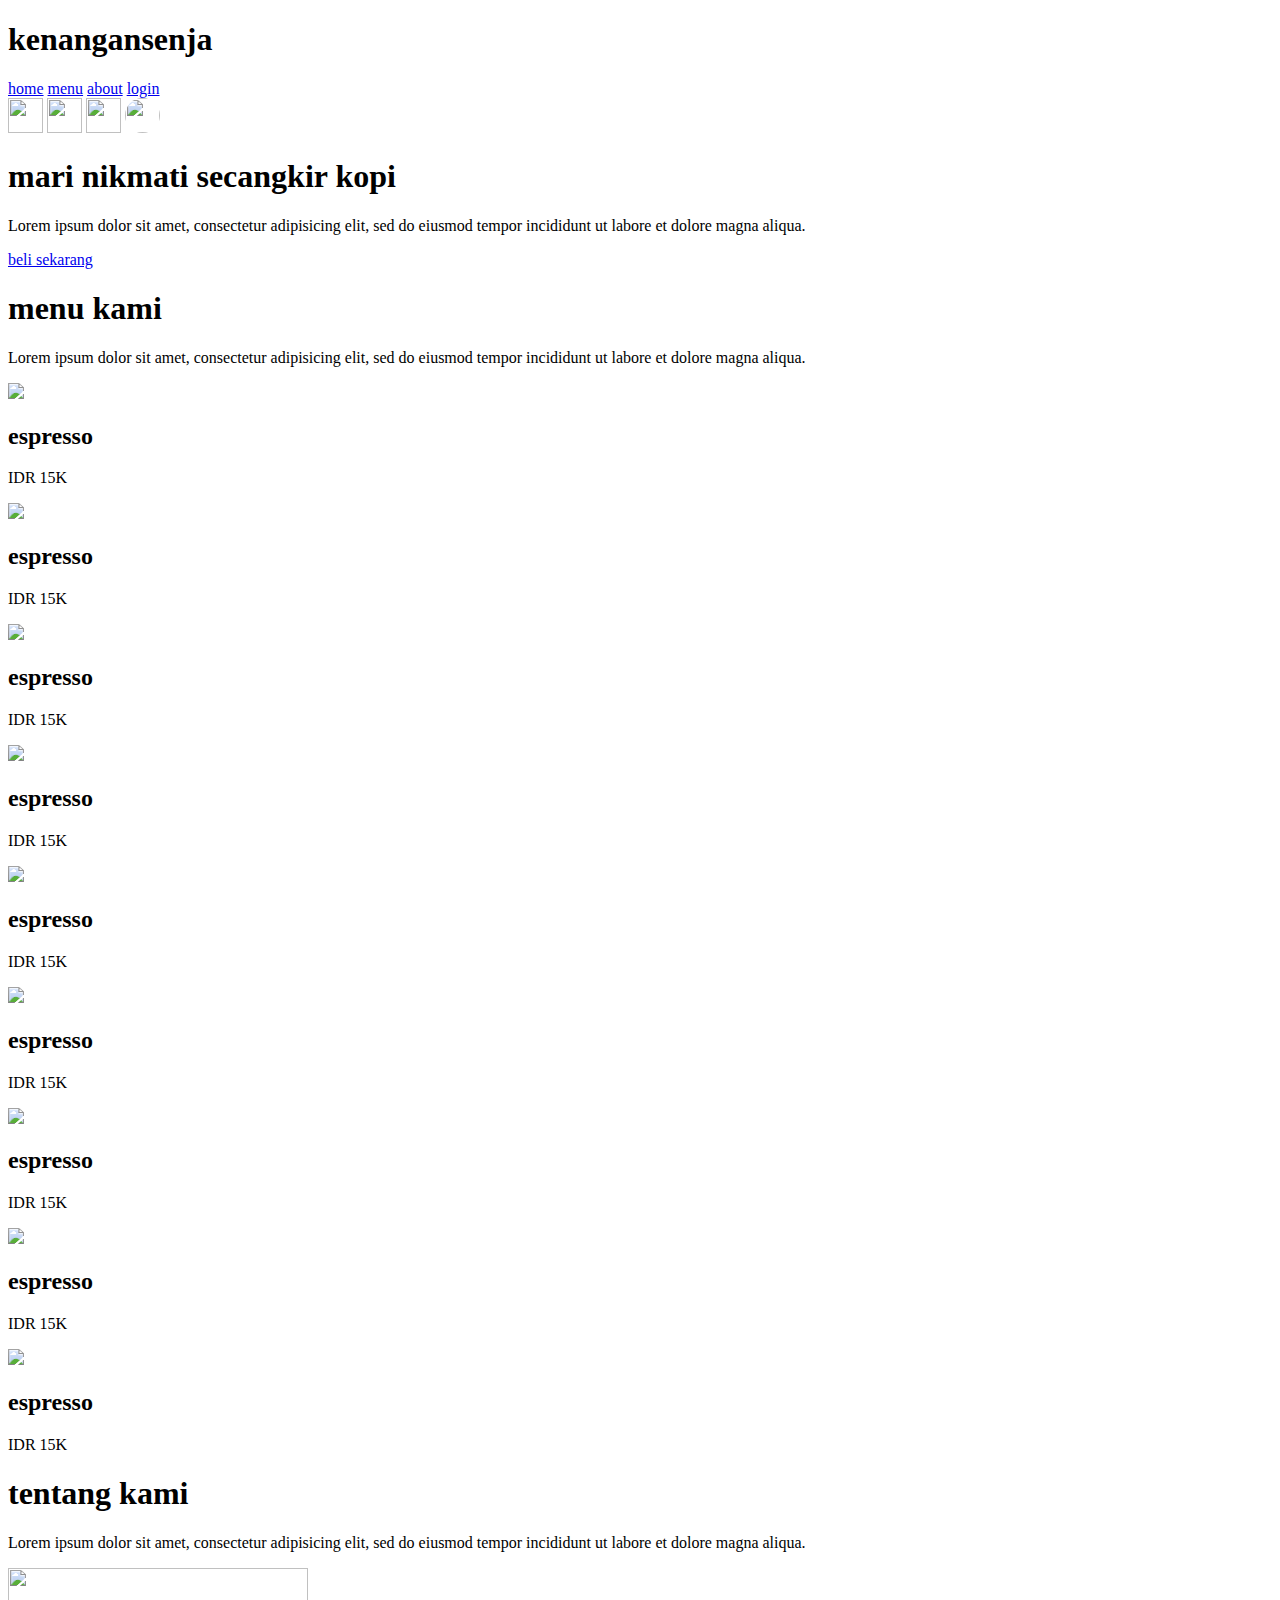
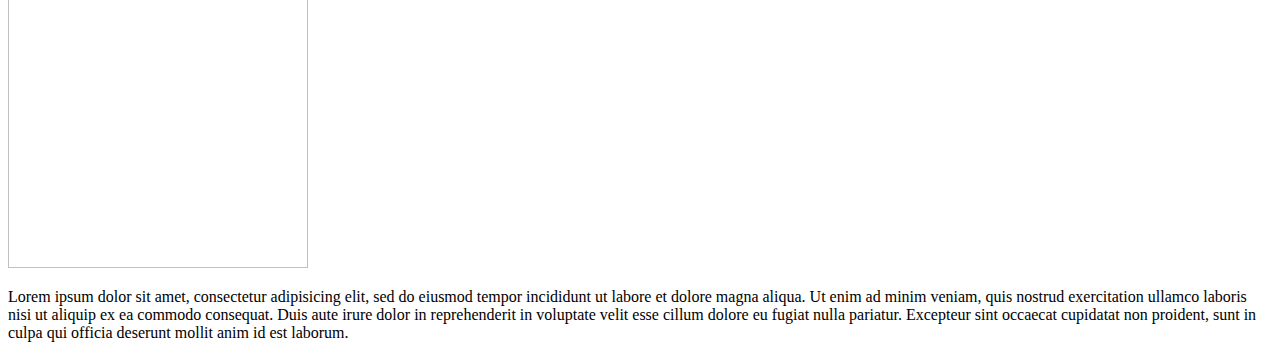
==== index.html @ 186457bf "Add files via upload" ====
<!DOCTYPE html>
<html>
<head>
	<meta charset="utf-8">
	<meta name="viewport" content="width=device-width, initial-scale=1">
	<title>kenangnasenja</title>
	<link rel="stylesheet" href="style.css">
	<link rel="stylesheet" type="text/css">
</head>
<body>
	<nav class="navbar">
		<div class="logo">
			<h1>kenangan<span>senja</span></h1>
		</div>

		<div class="nav">
			<a href="#home">home</a>
			<a href="#menu">menu</a>
			<a href="#about">about</a>
			<a href="./akun/login.php" id="akun">login</a>
		</div>

		<div class="extra">
			<a href="#"><img src="./search.png" width="35px" height="35px"></a>
			<a href="#"><img src="./cart.png" width="35px" height="35px"></a>
			<a href="#" id="ham"><img src="./hamburger-menu.jpg" width="35px" height="35px"></a>
			<a href="./akun/login.html" id="akund" class="akun"><img src="./1.jpg" width="35px" height="35px" style="border-radius: 50%;"></a>
		</div>
	</nav>

	<section class="hero" id="home">
		<main class="cont">
			<h1>mari nikmati secangkir <span>kopi</span></h1>
			<p>Lorem ipsum dolor sit amet, consectetur adipisicing elit, sed do eiusmod
			tempor incididunt ut labore et dolore magna aliqua.</p>
			<a href="#menu" class="cta">beli sekarang</a>
		</main>
	</section>


<section class="menu" id="menu">
<div class="title">
	<h1><span>menu</span> kami</h1>
	<p>Lorem ipsum dolor sit amet, consectetur adipisicing elit, sed do eiusmod
	tempor incididunt ut labore et dolore magna aliqua.</p>
</div>

	<div class="row">
		<div class="prod">
			<img src="./1.jpg">
			<h2>espresso</h2>
			<p>IDR 15K</p>
		</div>

				<div class="prod">
			<img src="./1.jpg">
			<h2>espresso</h2>
			<p>IDR 15K</p>
		</div>

				<div class="prod">
			<img src="./1.jpg">
			<h2>espresso</h2>
			<p>IDR 15K</p>
		</div>

		<div class="prod">
			<img src="./1.jpg">
			<h2>espresso</h2>
			<p>IDR 15K</p>
		</div>

		<div class="prod">
			<img src="./1.jpg">
			<h2>espresso</h2>
			<p>IDR 15K</p>
		</div>
<div class="prod">
			<img src="./1.jpg">
			<h2>espresso</h2>
			<p>IDR 15K</p>
		</div>
<div class="prod">
			<img src="./1.jpg">
			<h2>espresso</h2>
			<p>IDR 15K</p>
		</div>
<div class="prod">
			<img src="./1.jpg">
			<h2>espresso</h2>
			<p>IDR 15K</p>
		</div>
<div class="prod">
			<img src="./1.jpg">
			<h2>espresso</h2>
			<p>IDR 15K</p>
		</div>

	</div>
</section>

<section class="about" id="about">
	<div class="title">
	<h1><span>tentang</span> kami</h1>
	<p>Lorem ipsum dolor sit amet, consectetur adipisicing elit, sed do eiusmod
	tempor incididunt ut labore et dolore magna aliqua.</p>
</div>
	<div class="row">
		
		<div class="imeg"><img src="./1.jpg" width="300px" height="300px"></div>
		<div class="kata"><p>Lorem ipsum dolor sit amet, consectetur adipisicing elit, sed do eiusmod
		tempor incididunt ut labore et dolore magna aliqua. Ut enim ad minim veniam,
		quis nostrud exercitation ullamco laboris nisi ut aliquip ex ea commodo
		consequat. Duis aute irure dolor in reprehenderit in voluptate velit esse
		cillum dolore eu fugiat nulla pariatur. Excepteur sint occaecat cupidatat non
		proident, sunt in culpa qui officia deserunt mollit anim id est laborum.</p></div>
	</div>
</section>

<script src="script.js"></script>
</body>
</html>
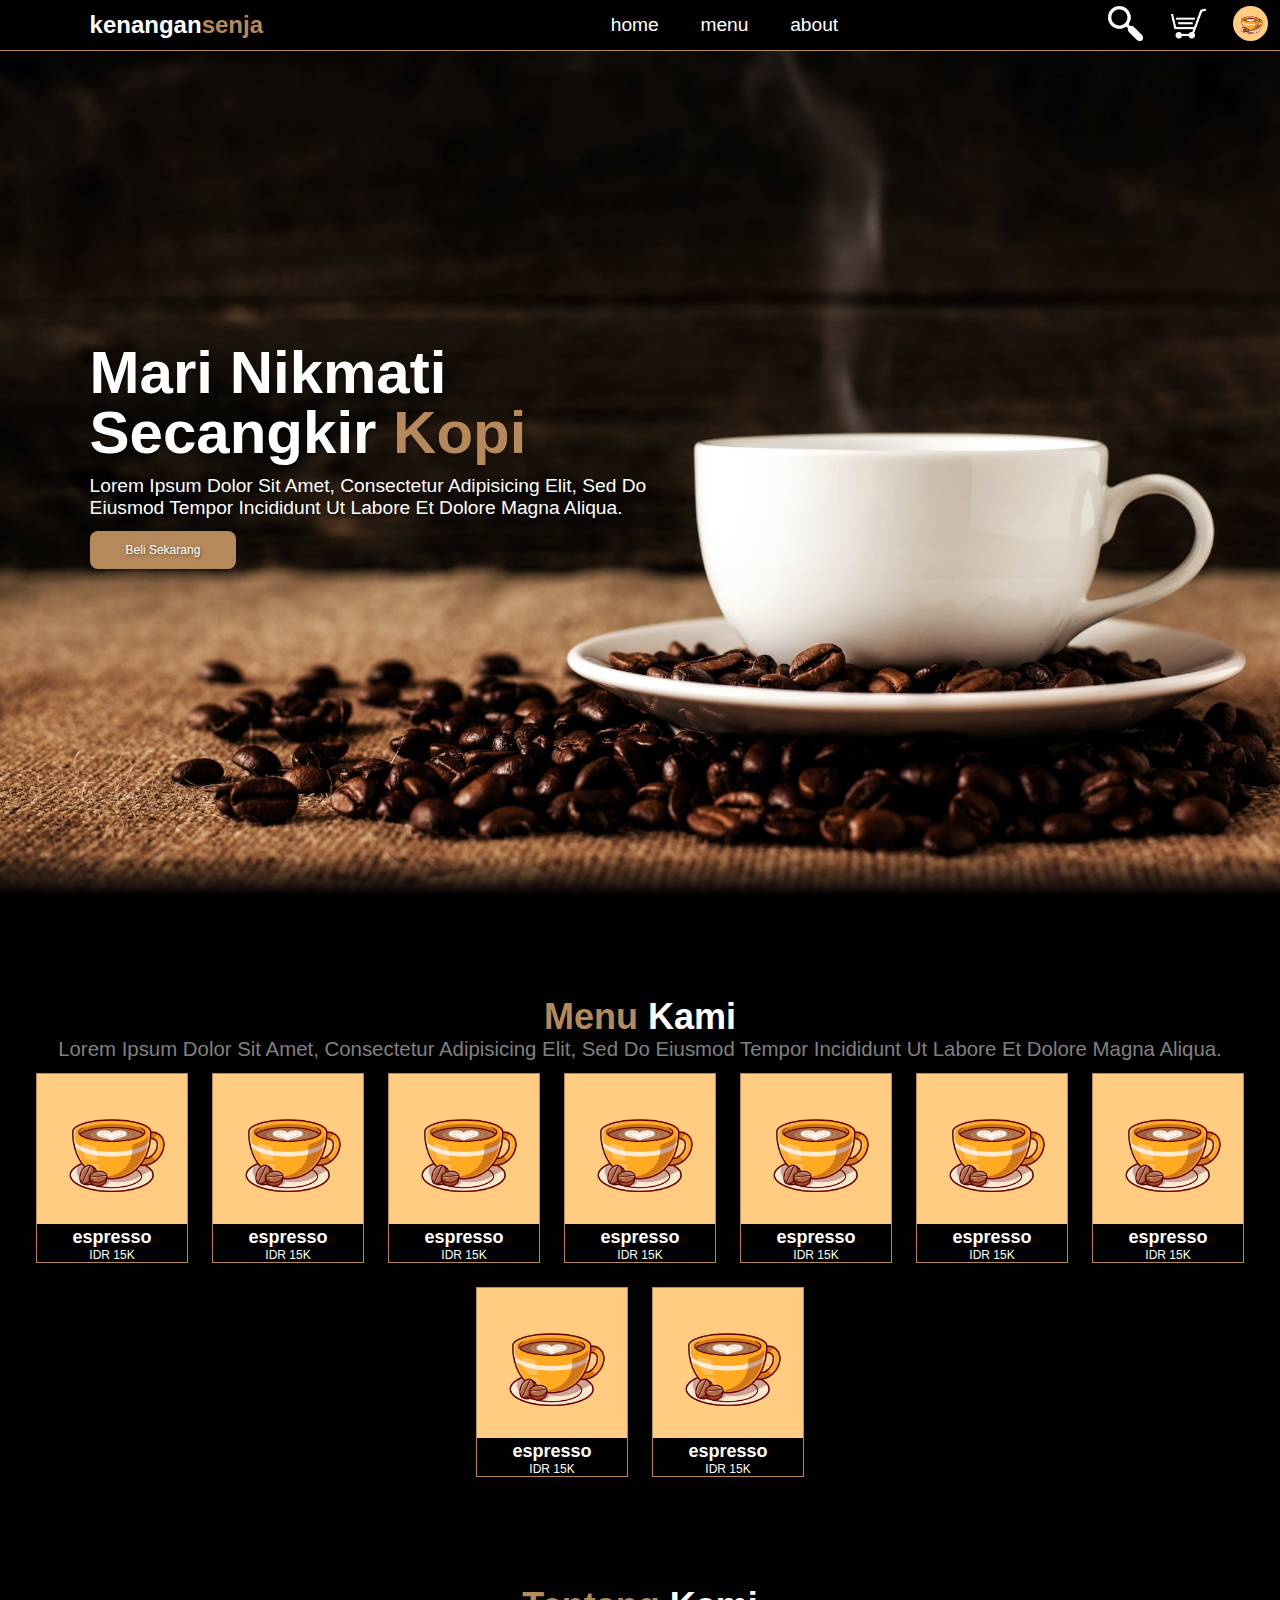
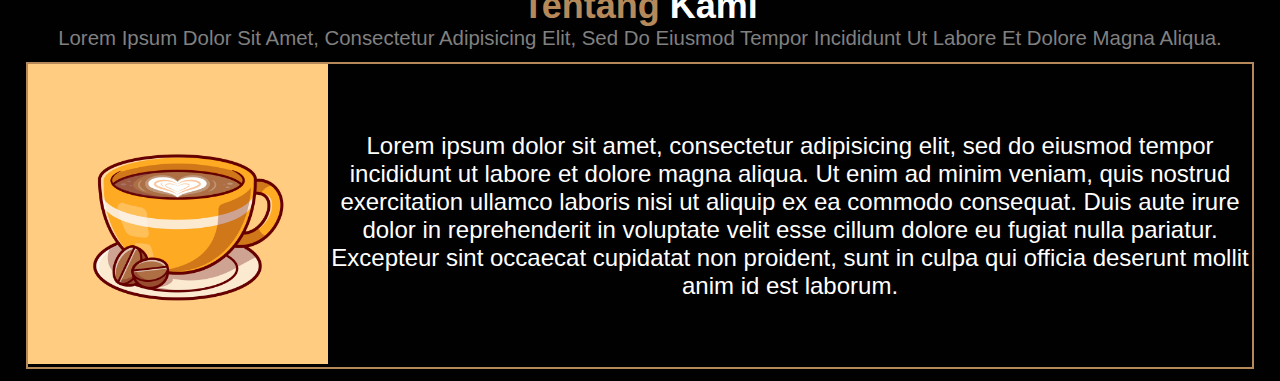
==== commit 013a34e3: "Update index.html" ====
--- a/index.html
+++ b/index.html
@@ -17,14 +17,14 @@
 			<a href="#home">home</a>
 			<a href="#menu">menu</a>
 			<a href="#about">about</a>
-			<a href="./akun/login.php" id="akun">login</a>
+			<a href="./login.html" id="akun">login</a>
 		</div>
 
 		<div class="extra">
 			<a href="#"><img src="./search.png" width="35px" height="35px"></a>
 			<a href="#"><img src="./cart.png" width="35px" height="35px"></a>
 			<a href="#" id="ham"><img src="./hamburger-menu.jpg" width="35px" height="35px"></a>
-			<a href="./akun/login.html" id="akund" class="akun"><img src="./1.jpg" width="35px" height="35px" style="border-radius: 50%;"></a>
+			<a href="./login.html" id="akund" class="akun"><img src="./1.jpg" width="35px" height="35px" style="border-radius: 50%;"></a>
 		</div>
 	</nav>
 
@@ -119,4 +119,4 @@
 
 <script src="script.js"></script>
 </body>
-</html>+</html>
--- a/style.css
+++ b/style.css
@@ -0,0 +1,245 @@
+:root {
+	--pr: #b6895b;
+	--bg: #010101;
+}
+
+* {
+	color: white;
+	padding: 0;
+	margin: 0;
+	font-family: sans-serif;
+	text-decoration: none;
+}
+
+body {
+	background-color: var(--bg);
+	color: white;
+	/*min-height: 3000px;*/
+}
+
+.navbar {
+	display: flex;
+	justify-content: space-between;
+	align-items: center;
+	background-color: var(--bg);
+	border-bottom: 1px solid var(--pr);
+	height: 50px;
+	position: fixed;
+	right: 0;
+	left: 0;
+	top: 0;
+	z-index: 999;
+}
+
+.navbar .logo {
+	margin: 1rem 7%;
+}
+
+.navbar .logo span {
+	color: var(--pr);
+}
+
+.navbar .nav a {
+	font-size: 1.6rem;
+	padding: 1rem 1.6rem;
+}
+
+.navbar .nav a:hover {
+	color: var(--pr);
+}
+
+.navbar .extra a {
+	margin: 1rem 1rem;
+} 
+
+#ham {
+	display: none;
+}
+
+#akun {
+	display: none;
+}
+
+.hero {
+	background-image: url(header-bg.jpg);
+	min-height: 100vh;
+	background-position: center;
+	background-repeat: no-repeat;
+	background-size: cover;
+	display: flex;
+	align-items: center;
+	position: relative;
+}
+
+.hero::after {
+	position: absolute;
+	content: '';
+	background: linear-gradient(0deg, rgba(1, 1, 3, 1) 3%, rgba(255, 255, 255, 0) 25%);
+	bottom: 0;
+	height: 20%;
+	width: 100%;
+}
+
+.hero .cont {
+	padding: 1rem 7%;
+	text-transform: capitalize;
+	max-width: 50rem;
+	text-shadow: 1px 1px 3px rgba(1, 1, 3, 0.5);
+}
+.hero .cont h1 {
+	font-size: 5rem;
+	line-height: 5rem;
+	margin-bottom: 1rem;
+}
+
+.hero .cont h1 span {
+	color: var(--pr);
+}
+
+.hero .cont p {
+	font-size: 1.6rem;
+	margin-bottom: 2rem;
+}
+
+.hero .cont .cta {
+	padding: 1rem 3rem;
+	background-color: var(--pr);
+	box-shadow: 1px 1px 3px rgba(1, 1, 3, 0.5);
+	border-radius: 8px;
+}
+
+.menu .row {
+	display: flex;
+	flex-wrap: wrap;
+	justify-content: center;
+
+}
+
+.menu .title,
+.about .title {
+	padding-top: 8rem;
+	text-align: center;
+	text-transform: capitalize;
+}
+
+.menu .title h1,
+.about .title h1 {
+	font-size: 3rem;
+}
+
+.menu .title h1 span,
+.about .title h1 span {
+	color: var(--pr);
+}
+
+.menu .title p,
+.about .title p {
+	font-size: 1.7rem;
+	color: grey;
+}
+
+.menu .row .prod {
+	border: 1px solid var(--pr);
+	text-align: center;
+	margin: 1rem;
+}
+
+.menu .row .prod img {
+	width: 150px;
+	height: 150px;
+}
+
+.about .row {
+	display: flex;
+	align-items: center;
+	border: 2px solid var(--pr);
+	margin: 1rem 2%;
+}
+
+.about .row .kata {
+	font-size: 2rem;
+	text-align: center;
+
+}
+
+#akun {
+	display: none;
+}
+
+
+
+
+
+
+
+
+
+
+/*lap*/
+@media (max-width: 1366px) {
+	html {
+		font-size: 75%;
+	}
+}
+
+
+
+/*tab*/
+@media (max-width: 768px) {
+	html {
+		font-size: 62%;
+	}
+
+	#ham {
+		display: inline-block;
+	}
+
+	.navbar .nav {
+		position: absolute;
+		right: -30rem;
+		width: 30rem;
+		height: 100vh;
+		top: 100%;
+		background-color: white;
+		transition: 0.1s;
+	}
+ 
+	#akun {
+		font-size: 2rem;
+		color: black;
+		display: inline-block;
+		padding: 1rem 15rem 1rem 13rem;
+		background-color: var(--pr);
+		box-shadow: 1px 1px 3px rgba(1, 1, 3, 0.5);
+	}
+
+	#akund {
+		display: none;
+	}
+
+	.navbar .nav.active {
+		right: 0;
+		transition: 0.3s;
+	}
+
+	.navbar .nav a {
+		display: block;
+		font-size: 1.8rem;
+		color: black;
+		margin-top: 1.4rem;
+		text-transform: capitalize;
+	}
+
+	.about .row {
+		display: block;
+		text-align: center;
+	}
+}
+
+
+/*hp*/
+@media (max-width: 455px) {
+	html {
+		font-size: 55%;
+	}
+}
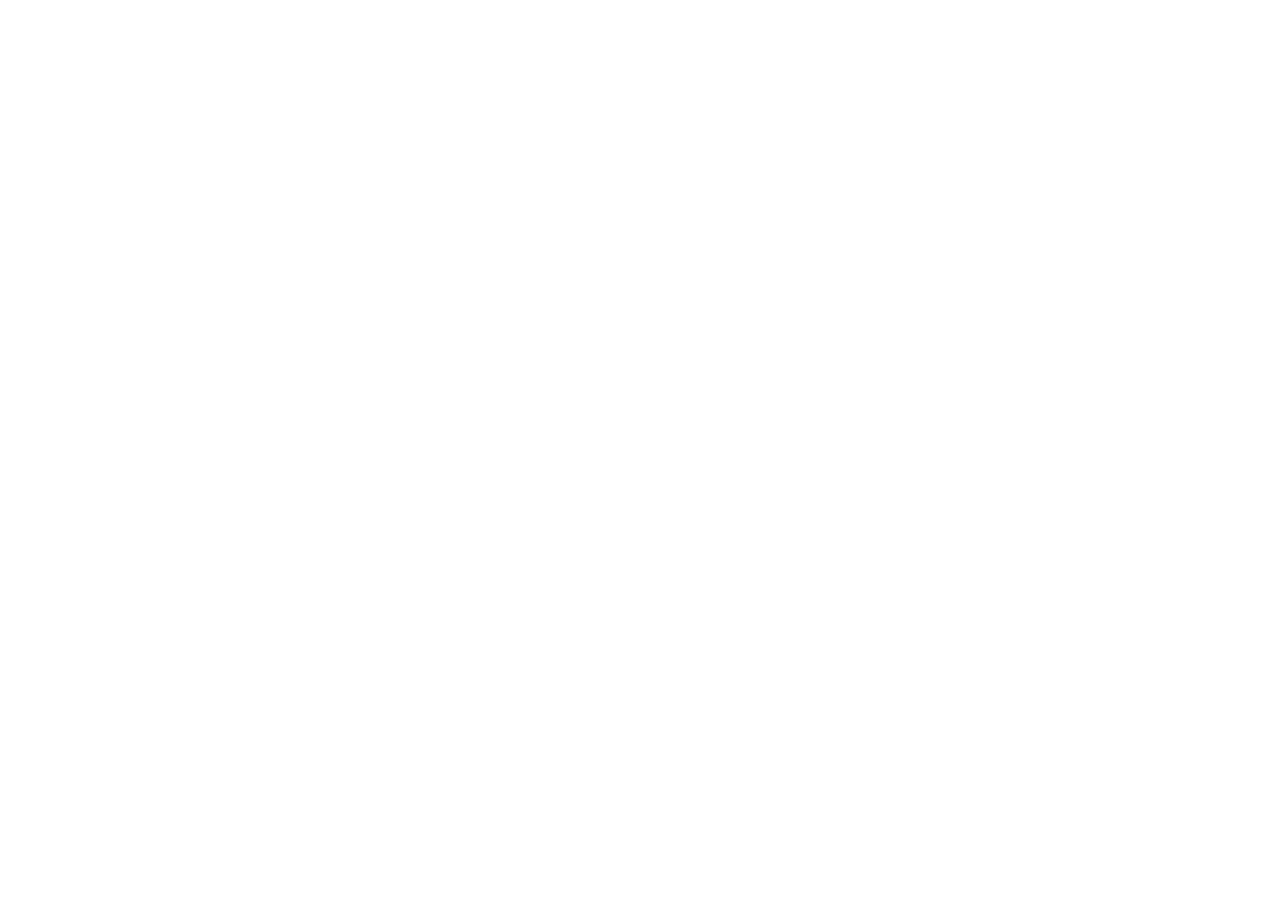
==== commit cea21e37: "Update index.html" ====
--- a/index.html
+++ b/index.html
@@ -1,122 +1,28 @@
 <!DOCTYPE html>
-<html>
+<html lang="id">
 <head>
-	<meta charset="utf-8">
-	<meta name="viewport" content="width=device-width, initial-scale=1">
-	<title>kenangnasenja</title>
-	<link rel="stylesheet" href="style.css">
-	<link rel="stylesheet" type="text/css">
+    <meta charset="UTF-8">
+    <meta name="viewport" content="width=device-width, height=device-height, initial-scale=1.0, minimum-scale=1.0, maximum-scale=1.0, user-scalable=no">
+    <title>Web Fullscreen</title>
+    <style>
+        body, html {
+            margin: 0;
+            padding: 0;
+            width: 100%;
+            height: 100%;
+            overflow: hidden;
+        }
+        iframe {
+            position: absolute;
+            top: 0;
+            left: 0;
+            width: 100%;
+            height: 100%;
+            border: none;
+        }
+    </style>
 </head>
 <body>
-	<nav class="navbar">
-		<div class="logo">
-			<h1>kenangan<span>senja</span></h1>
-		</div>
-
-		<div class="nav">
-			<a href="#home">home</a>
-			<a href="#menu">menu</a>
-			<a href="#about">about</a>
-			<a href="./login.html" id="akun">login</a>
-		</div>
-
-		<div class="extra">
-			<a href="#"><img src="./search.png" width="35px" height="35px"></a>
-			<a href="#"><img src="./cart.png" width="35px" height="35px"></a>
-			<a href="#" id="ham"><img src="./hamburger-menu.jpg" width="35px" height="35px"></a>
-			<a href="./login.html" id="akund" class="akun"><img src="./1.jpg" width="35px" height="35px" style="border-radius: 50%;"></a>
-		</div>
-	</nav>
-
-	<section class="hero" id="home">
-		<main class="cont">
-			<h1>mari nikmati secangkir <span>kopi</span></h1>
-			<p>Lorem ipsum dolor sit amet, consectetur adipisicing elit, sed do eiusmod
-			tempor incididunt ut labore et dolore magna aliqua.</p>
-			<a href="#menu" class="cta">beli sekarang</a>
-		</main>
-	</section>
-
-
-<section class="menu" id="menu">
-<div class="title">
-	<h1><span>menu</span> kami</h1>
-	<p>Lorem ipsum dolor sit amet, consectetur adipisicing elit, sed do eiusmod
-	tempor incididunt ut labore et dolore magna aliqua.</p>
-</div>
-
-	<div class="row">
-		<div class="prod">
-			<img src="./1.jpg">
-			<h2>espresso</h2>
-			<p>IDR 15K</p>
-		</div>
-
-				<div class="prod">
-			<img src="./1.jpg">
-			<h2>espresso</h2>
-			<p>IDR 15K</p>
-		</div>
-
-				<div class="prod">
-			<img src="./1.jpg">
-			<h2>espresso</h2>
-			<p>IDR 15K</p>
-		</div>
-
-		<div class="prod">
-			<img src="./1.jpg">
-			<h2>espresso</h2>
-			<p>IDR 15K</p>
-		</div>
-
-		<div class="prod">
-			<img src="./1.jpg">
-			<h2>espresso</h2>
-			<p>IDR 15K</p>
-		</div>
-<div class="prod">
-			<img src="./1.jpg">
-			<h2>espresso</h2>
-			<p>IDR 15K</p>
-		</div>
-<div class="prod">
-			<img src="./1.jpg">
-			<h2>espresso</h2>
-			<p>IDR 15K</p>
-		</div>
-<div class="prod">
-			<img src="./1.jpg">
-			<h2>espresso</h2>
-			<p>IDR 15K</p>
-		</div>
-<div class="prod">
-			<img src="./1.jpg">
-			<h2>espresso</h2>
-			<p>IDR 15K</p>
-		</div>
-
-	</div>
-</section>
-
-<section class="about" id="about">
-	<div class="title">
-	<h1><span>tentang</span> kami</h1>
-	<p>Lorem ipsum dolor sit amet, consectetur adipisicing elit, sed do eiusmod
-	tempor incididunt ut labore et dolore magna aliqua.</p>
-</div>
-	<div class="row">
-		
-		<div class="imeg"><img src="./1.jpg" width="300px" height="300px"></div>
-		<div class="kata"><p>Lorem ipsum dolor sit amet, consectetur adipisicing elit, sed do eiusmod
-		tempor incididunt ut labore et dolore magna aliqua. Ut enim ad minim veniam,
-		quis nostrud exercitation ullamco laboris nisi ut aliquip ex ea commodo
-		consequat. Duis aute irure dolor in reprehenderit in voluptate velit esse
-		cillum dolore eu fugiat nulla pariatur. Excepteur sint occaecat cupidatat non
-		proident, sunt in culpa qui officia deserunt mollit anim id est laborum.</p></div>
-	</div>
-</section>
-
-<script src="script.js"></script>
+    <iframe src="https://amranyeha.github.io/"></iframe>
 </body>
 </html>
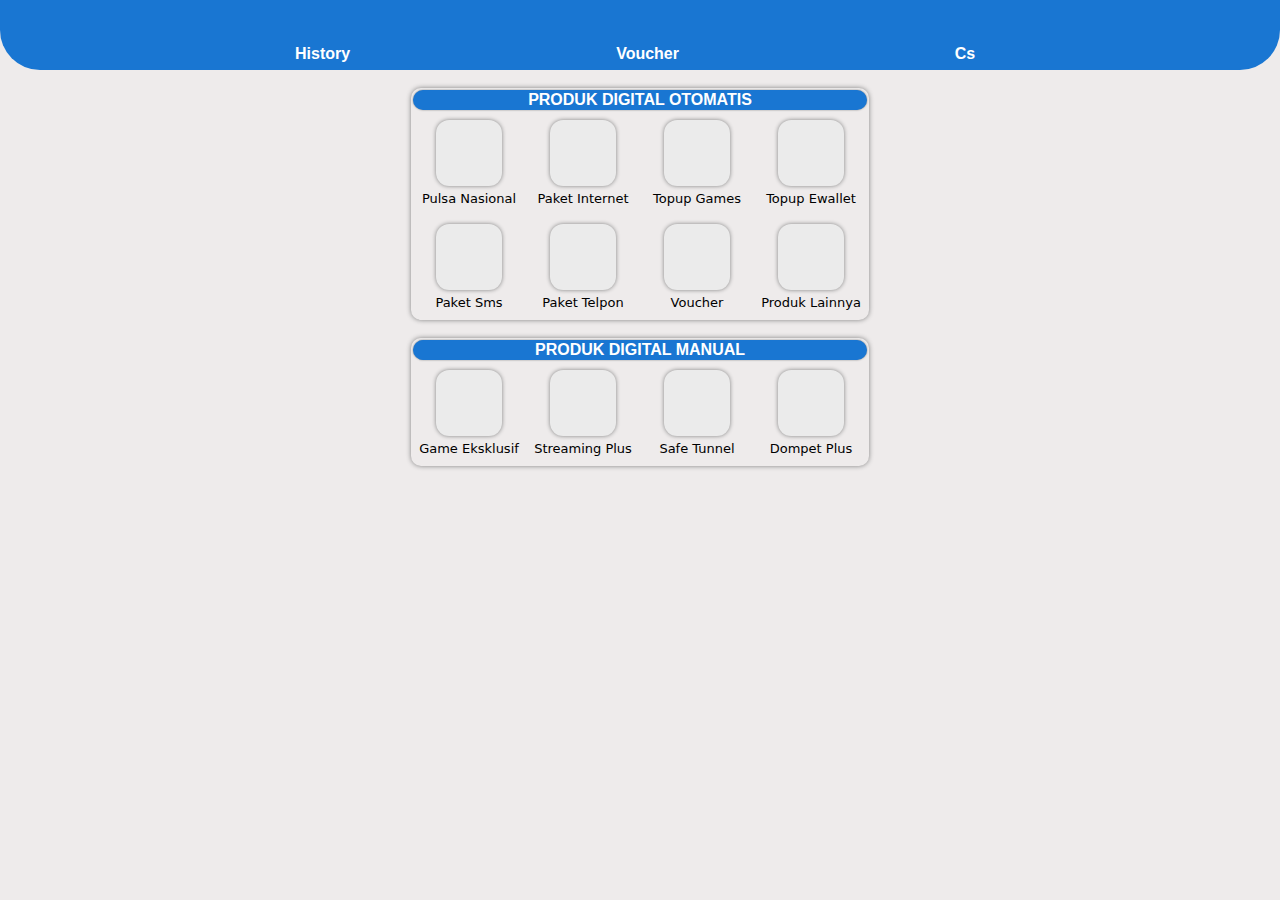
==== commit 3a474f08: "Update index.html" ====
--- a/index.html
+++ b/index.html
@@ -1,28 +1,2594 @@
 <!DOCTYPE html>
-<html lang="id">
+<html lang="en">
+
 <head>
     <meta charset="UTF-8">
-    <meta name="viewport" content="width=device-width, height=device-height, initial-scale=1.0, minimum-scale=1.0, maximum-scale=1.0, user-scalable=no">
-    <title>Web Fullscreen</title>
+    <meta name="viewport" content="width=device-width, initial-scale=1.0">
+    <title>FANPAY</title>
     <style>
-        body, html {
+        :root {
+            --pr: #1976d2;
+            /* background menu index start */
+            --bg-menu1: url(https://lh3.googleusercontent.com/-x6WLm9nL5V4/Y2E9ztmvgHI/AAAAAAAAAYM/BjQpM7iaI7A6sBuGXc7S2CR1vHlFa9aGQCNcBGAsYHQ/s1600/1667317196267573-0.png);
+            --bg-menu2: url(https://lh3.googleusercontent.com/-VWRp3gv3roA/Y2E-vUSdvMI/AAAAAAAAAYY/EeBKB6qSzUYdf44dcd5uueBoxFhJEgUhACNcBGAsYHQ/s1600/1667317435259414-0.png);
+            --bg-menu3: url(https://lh3.googleusercontent.com/-5T_5gYWEIcI/Y2E6B0U6seI/AAAAAAAAAXw/DWEs8K2pKxAt9PWUYTnADYDe5eXbVIZsACNcBGAsYHQ/s1600/1667316228594439-0.png);
+            --bg-menu4: url(https://lh3.googleusercontent.com/-RLcivcWbCfQ/Y2E6AldC1uI/AAAAAAAAAXs/kAG_tcKDuJcacVKYSBogwSEtVc1C4-IkwCNcBGAsYHQ/s1600/1667316223861363-1.png);
+            --bg-menu5: url(https://lh3.googleusercontent.com/-HBFE_tAlYWA/Y2E5_VPWB4I/AAAAAAAAAXo/PspTPrtm6JALrwn8y9pO5wZ-tcx7MWGSQCNcBGAsYHQ/s1600/1667316218551381-2.png);
+            --bg-menu6: url(https://lh3.googleusercontent.com/-ue61DR_m0V8/Y2E9yX0ig5I/AAAAAAAAAYI/-Pmeiy0y7t0jKvLCDZy8AM7xbwW8BsfZACNcBGAsYHQ/s1600/1667317191153587-1.png);
+            --bg-menu7: url(https://lh3.googleusercontent.com/-j9qMoT7dLBE/Y2E5-DjE0wI/AAAAAAAAAXk/Wit6dmUAVSkUJtTp8xUQffXOhQ_9pijcACNcBGAsYHQ/s1600/1667316213142021-3.png);
+            --bg-menu8: url(https://lh3.googleusercontent.com/-dildg5ysHh4/Y2E58gx0EhI/AAAAAAAAAXg/i89uiGJaNBcu15xoV1NjBOSARmT8xM7zQCNcBGAsYHQ/s1600/1667316209084509-4.png);
+            /* background menu index end */
+
+            /* background menu index start */
+            --bg1-menu1: url(https://i.ibb.co.com/23L2266P/20250212-205731.jpg);
+            --bg1-menu2: url(https://i.ibb.co.com/jvCyJRyY/20250212-205533.jpg);
+            --bg1-menu3: url(https://i.ibb.co.com/0Tn2nkM/20250212-205846.jpg);
+            --bg1-menu4: url(https://i.ibb.co.com/Nd81jPVp/20250212-205802.jpg);
+            /* background menu index end */
+
+            /* background menu index start */
+            --bg2-menu1: url(https://i.ibb.co/t2V1y1d/20240408-214041.jpg);
+            --bg2-menu2: url(https://i.ibb.co/v3S6jLj/20240408-214141.jpg);
+            --bg2-menu3: url(https://i.ibb.co/v3S6jLj/20240408-214141.jpg);
+            --bg2-menu4: url(https://i.ibb.co/v3S6jLj/20240408-214141.jpg);
+            /* background menu index end */
+
+            /* background menu popup pulsa nasional start */
+            --popup_produk1_menu1: url(https://play-lh.googleusercontent.com/DBzJQ2z8p3n_YPQkmbc6luCfO3OhafRkOZimMoXFXBMoUokLu6RPDRgVM86U_QkRVNE=w240-h480-rw);
+            --popup_produk1_menu2: url(https://play-lh.googleusercontent.com/VIgl9bFRZ4TVrRF6kZCgIyd5cP_4WnXyFjKSNPnWrR2xSxFuHyT_CN2vZsG7Eh98ig=w240-h480-rw);
+            --popup_produk1_menu3: url(https://play-lh.googleusercontent.com/Vd_kyI6g3s6EIlbOqjiyF3uXbpjWqFulTwLu1tWLtQGsvjF702HnNU9GzUD36YUfn6Sc=w240-h480-rw);
+            --popup_produk1_menu4: url(https://play-lh.googleusercontent.com/BKxKiBsYJl80g_HsUzlqi3H0_gPYX3MZj2VhnfDPV2trrxMpor4RPBEirYad8LrYo30r=w240-h480-rw);
+            --popup_produk1_menu5: url(https://lh3.googleusercontent.com/-TWpbFkH1bUY/Y19TZ_brHFI/AAAAAAAAAWM/xDB4zYUJZqsLrDqB6tTnmkrYI0YKP5MrACNcBGAsYHQ/s1600/1667191652991428-4.png);
+            --popup_produk1_menu6: url(https://play-lh.googleusercontent.com/XorDkMZKOdfJIga80HvWlzYs6J_9ahVdWFB3BCAtI20zhh3bSmarlyVX2bJTRGmUHXBm=w240-h480-rw);
+            --popup_produk1_menu7: url(https://play-lh.googleusercontent.com/iaIrBzzbwF7QwwcMSYxtvEL7S9rYLpPlhfoxqmhAtOIn0UISv7eMv4ZAfAA1lTYb1g=w480-h960-rw);
+            /* background menu popup pulsa nasional end */
+
+            /* background menu popup paket internet start */
+            --popup_produk2_menu1: url(https://play-lh.googleusercontent.com/DBzJQ2z8p3n_YPQkmbc6luCfO3OhafRkOZimMoXFXBMoUokLu6RPDRgVM86U_QkRVNE=w240-h480-rw);
+            --popup_produk2_menu2: url(https://play-lh.googleusercontent.com/VIgl9bFRZ4TVrRF6kZCgIyd5cP_4WnXyFjKSNPnWrR2xSxFuHyT_CN2vZsG7Eh98ig=w240-h480-rw);
+            --popup_produk2_menu3: url(https://play-lh.googleusercontent.com/Vd_kyI6g3s6EIlbOqjiyF3uXbpjWqFulTwLu1tWLtQGsvjF702HnNU9GzUD36YUfn6Sc=w240-h480-rw);
+            --popup_produk2_menu4: url(https://play-lh.googleusercontent.com/BKxKiBsYJl80g_HsUzlqi3H0_gPYX3MZj2VhnfDPV2trrxMpor4RPBEirYad8LrYo30r=w240-h480-rw);
+            --popup_produk2_menu5: url(https://lh3.googleusercontent.com/-TWpbFkH1bUY/Y19TZ_brHFI/AAAAAAAAAWM/xDB4zYUJZqsLrDqB6tTnmkrYI0YKP5MrACNcBGAsYHQ/s1600/1667191652991428-4.png);
+            --popup_produk2_menu6: url(https://play-lh.googleusercontent.com/XorDkMZKOdfJIga80HvWlzYs6J_9ahVdWFB3BCAtI20zhh3bSmarlyVX2bJTRGmUHXBm=w240-h480-rw);
+            --popup_produk2_menu7: url(https://play-lh.googleusercontent.com/iaIrBzzbwF7QwwcMSYxtvEL7S9rYLpPlhfoxqmhAtOIn0UISv7eMv4ZAfAA1lTYb1g=w480-h960-rw);
+            /* background menu popup paket internet end */
+
+            /* background menu popup topup games start */
+            --popup_produk3_menu1: url(https://play-lh.googleusercontent.com/UELcKakJhwKhdDJIwpdvd1RjE3ClRXiG0nhChs69fBv-nn5ZkgSp2EkkRTnJYFtYoZyu=w480-h960-rw);
+            --popup_produk3_menu2: url(https://play-lh.googleusercontent.com/9zACfwWC3nLgQls-vt4lpz8N0Vv4zWMUXtcFth3oBT5789vmsTktH_fCNXHsGdmtOw4=w480-h960-rw);
+            --popup_produk3_menu3: url(https://play-lh.googleusercontent.com/JRd05pyBH41qjgsJuWduRJpDeZG0Hnb0yjf2nWqO7VaGKL10-G5UIygxED-WNOc3pg=w240-h480-rw);
+            --popup_produk3_menu4: url(https://play-lh.googleusercontent.com/UciZ0KrcpAPk8iDNpjvF4CSz_ABgqJSrLRcoZxfZYIgs7eO5-fMfHgA8lGfiiRzkOjnZ=w240-h480-rw);
+            --popup_produk3_menu5: url(https://play-lh.googleusercontent.com/caDiIvFl-VDvEPlzbHuypmXMTIwAiA8WesvsUIcFoQqokLaYRSYh-Y0LpR4RFhGgytEg=w480-h960-rw);
+            /* background menu popup topup games end */
+
+            /* background menu popup topup ewallet start */
+            --popup_produk4_menu1: url(https://play-lh.googleusercontent.com/pqoyI2JaPd3uOYt-5GzVqi82OvhBC9Jf-EPQqPDhCbyekdKZe5r-hOGlF4qE1ddWe3o=w240-h480-rw);
+            --popup_produk4_menu2: url(https://play-lh.googleusercontent.com/xtspW80p6GgYKlVzopgHYeepRf4ZXuOR_vsNLOHyKOgzSb-TMJkNEAY7x6OQbC9Y3Mwo=w240-h480-rw);
+            --popup_produk4_menu3: url(https://play-lh.googleusercontent.com/XrIOKJrR_RqOZU0wEyN_SfrtUMyvUI3ZGlG6FWS-OJLGCP3jdQA8Jzuu_rhj2WlTdRCv=w240-h480-rw);
+            --popup_produk4_menu4: url(https://play-lh.googleusercontent.com/-kwEfsDenlwTCoWTe2BCAOv9YFPE4m5EReErdU_BsYYcISAtQ16JflXuwU8Okuw3Y6E=w240-h480-rw);
+            --popup_produk4_menu5: url(https://play-lh.googleusercontent.com/LHX1dwx4ZAZqY9Uhxt-uSJU7Em2aY-7YmY6-cJ_Zf39I9cCoORwgYHfhzmuRqWu14drt=w480-h960-rw);
+            /* background menu popup topup ewallet end */
+
+            /* background menu popup token pln start */
+            --popup_produk5_menu1: url(https://play-lh.googleusercontent.com/C_ABhRDwsX3DW8xmfPiukQCIcjTWL5O18IdszUSYL5FqT142eNKSZsMcwRd4djMUDIY);
+            --popup_produk5_menu2: url(https://play-lh.googleusercontent.com/C_ABhRDwsX3DW8xmfPiukQCIcjTWL5O18IdszUSYL5FqT142eNKSZsMcwRd4djMUDIY);
+            --popup_produk5_menu3: url();
+            --popup_produk5_menu4: url();
+            /* background menu popup token pln end */
+
+            /* background menu popup voucher start */
+            --popup_produk6_menu1: url([data-uri]);
+            --popup_produk6_menu2: url([data-uri] );
+            --popup_produk6_menu3: url([data-uri]);
+            --popup_produk6_menu4: url();
+            /* background menu popup voucher end */
+
+            /* background menu popup paket telpon start */
+            --popup_produk7_menu1: url(https://play-lh.googleusercontent.com/DBzJQ2z8p3n_YPQkmbc6luCfO3OhafRkOZimMoXFXBMoUokLu6RPDRgVM86U_QkRVNE=w240-h480-rw);
+            --popup_produk7_menu2: url(https://play-lh.googleusercontent.com/VIgl9bFRZ4TVrRF6kZCgIyd5cP_4WnXyFjKSNPnWrR2xSxFuHyT_CN2vZsG7Eh98ig=w240-h480-rw);
+            --popup_produk7_menu3: url(https://play-lh.googleusercontent.com/Vd_kyI6g3s6EIlbOqjiyF3uXbpjWqFulTwLu1tWLtQGsvjF702HnNU9GzUD36YUfn6Sc=w240-h480-rw);
+            --popup_produk7_menu4: url(https://play-lh.googleusercontent.com/BKxKiBsYJl80g_HsUzlqi3H0_gPYX3MZj2VhnfDPV2trrxMpor4RPBEirYad8LrYo30r=w240-h480-rw);
+            --popup_produk7_menu5: url(https://lh3.googleusercontent.com/-TWpbFkH1bUY/Y19TZ_brHFI/AAAAAAAAAWM/xDB4zYUJZqsLrDqB6tTnmkrYI0YKP5MrACNcBGAsYHQ/s1600/1667191652991428-4.png);
+            /* background menu popup paket telpon end */
+
+            /* background menu popup paket sms start */
+            --popup_produk8_menu1: url(https://play-lh.googleusercontent.com/DBzJQ2z8p3n_YPQkmbc6luCfO3OhafRkOZimMoXFXBMoUokLu6RPDRgVM86U_QkRVNE=w240-h480-rw);
+            --popup_produk8_menu2: url(https://play-lh.googleusercontent.com/BKxKiBsYJl80g_HsUzlqi3H0_gPYX3MZj2VhnfDPV2trrxMpor4RPBEirYad8LrYo30r=w240-h480-rw);
+            --popup_produk8_menu3: url(https://lh3.googleusercontent.com/-TWpbFkH1bUY/Y19TZ_brHFI/AAAAAAAAAWM/xDB4zYUJZqsLrDqB6tTnmkrYI0YKP5MrACNcBGAsYHQ/s1600/1667191652991428-4.png);
+            --popup_produk8_menu4: url();
+            /* background menu popup paket sms end */
+
+
+            /* background menu index start */
+            --bg2-menu1_ssh_menu: url(https://i.ibb.co/t2V1y1d/20240408-214041.jpg);
+            --bg2-menu2_ssh_menu: url(https://i.ibb.co/v3S6jLj/20240408-214141.jpg);
+            --bg2-menu3_ssh_menu: url(https://i.ibb.co/v3S6jLj/20240408-214141.jpg);
+            --bg2-menu4_ssh_menu: url(https://i.ibb.co/v3S6jLj/20240408-214141.jpg);
+            /* background menu index end */
+
+            /* background menu popup pulsa nasional start */
+            --popup_produk1_menu1_ssh_menu: url(https://i.ibb.co/t2V1y1d/20240408-214041.jpg);
+            --popup_produk1_menu2_ssh_menu: url(https://i.ibb.co/t2V1y1d/20240408-214041.jpg);
+            --popup_produk1_menu3_ssh_menu: url(https://i.ibb.co/t2V1y1d/20240408-214041.jpg);
+            /* background menu popup pulsa nasional end */
+
+            /* background menu popup paket internet start */
+            --popup_produk2_menu1_ssh_menu: url(https://i.ibb.co/v3S6jLj/20240408-214141.jpg);
+            --popup_produk2_menu2_ssh_menu: url(https://i.ibb.co/v3S6jLj/20240408-214141.jpg);
+            --popup_produk2_menu3_ssh_menu: url(https://i.ibb.co/v3S6jLj/20240408-214141.jpg);
+
+            /* background menu popup paket internet end */
+
+            /* background menu popup topup games start */
+            --popup_produk3_menu1_ssh_menu: url(https://i.ibb.co/v3S6jLj/20240408-214141.jpg);
+            --popup_produk3_menu2_ssh_menu: url(https://i.ibb.co/v3S6jLj/20240408-214141.jpg);
+            --popup_produk3_menu3_ssh_menu: url(https://i.ibb.co/v3S6jLj/20240408-214141.jpg);
+
+            /* background menu popup topup games end */
+
+            /* background menu popup topup ewallet start */
+            --popup_produk4_menu1_ssh_menu: url(https://i.ibb.co/v3S6jLj/20240408-214141.jpg);
+            --popup_produk4_menu2_ssh_menu: url(https://i.ibb.co/v3S6jLj/20240408-214141.jpg);
+            --popup_produk4_menu3_ssh_menu: url(https://i.ibb.co/v3S6jLj/20240408-214141.jpg);
+
+            /* background menu popup topup ewallet end */
+
+        }
+
+        * {
+            font-family: 'Gill Sans', 'Gill Sans MT', Calibri, 'Trebuchet MS', sans-serif;
+            text-decoration: none;
+            text-transform: capitalize;
+        }
+
+        body {
+            display: flex;
+            justify-content: center;
             margin: 0;
-            padding: 0;
+            background-color: rgb(238, 235, 235);
+        }
+
+        .disable-link {
+            pointer-events: none;
+            /* Menonaktifkan klik */
+            color: gray;
+            /* Mengubah warna menjadi abu-abu */
+            text-decoration: none;
+            /* Menghilangkan garis bawah */
+            filter: grayscale(100%);
+        }
+
+        .parrent .header {
+            /* position: fixed; */
+            display: flex;
+            justify-content: center;
+            align-items: center;
+            gap: 50px;
+            background-color: var(--pr);
+            width: 100vw;
+            height: 70px;
+            border-bottom-left-radius: 40px;
+            border-bottom-right-radius: 40px;
+            position: relative;
+            z-index: 999;
+        }
+
+        .parrent .header .wrapper_header {
+            display: flex;
+            gap: 10px;
+            /* border: 1px solid black */
+        }
+
+        .parrent .header .header-menu1,
+        .parrent .header .header-menu2,
+        .parrent .header .header-menu3 {
+            text-align: center;
+            /* width: 25vw; */
+            height: 60px;
+            /* background-color: white; */
+            /* border: 2px solid white; */
+            /* box-shadow: 0 0 3px white; */
+            border-radius: 10px;
+            margin-bottom: 0;
+            margin: 0 10vw;
+            ;
+        }
+
+        .parrent .header .title_qris {
+            /* margin: 0;
+            background-color: yellow; */
+        }
+
+        .parrent .header .title_qris_manual p,
+        .parrent .header .title_qris_otomatis p,
+        .parrent .header .title_keluhan p {
+            color: white;
+            font-weight: 550;
+            font-family: Verdana, Geneva, Tahoma, sans-serif;
+            text-align: center;
+            margin: 0;
+            /* background-color: yellowgreen; */
+            text-transform: capitalize;
+        }
+
+        .parrent .header .header-menu1 .image_qris_manual,
+        .parrent .header .header-menu2 .image_qris_otomatis,
+        .parrent .header .header-menu3 .image_keluhan {
+            margin: auto;
+            width: 40px;
+            height: 40px;
+            /* border: 1px solid white; */
+            background-position: center;
+            background-size: cover;
+            border-radius: 8px;
+        }
+
+        .parrent .qris {
+            position: absolute;
+            display: flex;
+            justify-content: center;
+            height: 100vh;
+            width: 100vw;
+            border-radius: 37px;
+            background-color: grey;
+            margin-top: -200%;
+            /* display: none; */
+            transition: 0.2s;
+            /* box-shadow: 0 0 3px var(--pr); */
+        }
+
+        .parrent .qris.active {
+            margin-top: 0;
+            /* display: inline-flex; */
+            transition: 0.5s;
+        }
+
+        .parrent .qris .container-qris {
+            position: relative;
+            height: 85%;
+            width: 85%;
+            /* border: 1px solid black; */
+            border-radius: 10px;
+            box-shadow: 0 0 8px black;
+            margin-top: 10px;
+            background-color: whitesmoke;
+        }
+
+        /* .parrent .qris .container-qris.active {
+            margin-top:  0;
+            transition: 0.4s;
+        } */
+        .parrent .qris .container-qris .popup-qris-image {
+            background-image: url(https://lh3.googleusercontent.com/-X5Js6O_D3BA/Y489wybV9PI/AAAAAAAAAbc/BSL76cY9M4Q5iUoknCxl3C0cXky2sbOxwCNcBGAsYHQ/s1600/1670331840644721-0.png);
+            background-size: cover;
+            background-position: center;
+            border-radius: 15px;
+            height: 80vw;
+            width: 80vw;
+            margin: auto;
+            /* border: 1px solid black; */
+            box-shadow: 0 0 8px grey;
+        }
+
+        .parrent .qris .container-qris .qris-close {
+            position: absolute;
+            border: 2px solid whitesmoke;
+            text-align: center;
+            border-radius: 15px;
+            width: 10%;
+            top: -10px;
+            right: -18px;
+            background-color: red;
+            color: white;
+            font-weight: 600;
+            padding: 2px;
+        }
+
+        .parrent .qris .container-qris .popup-qris-title {}
+
+        .parrent .qris .container-qris .popup-qris-title p {
+            text-align: center;
+            background-color: var(--pr);
+            border-radius: 8px;
+            color: white;
+            width: 80%;
+            margin: 20px auto 0;
+        }
+
+        .parrent .table-produk {
+            /* border: 1px solid blue; */
+            display: flex;
+            justify-content: center;
+        }
+
+        .parrent .table-produk table {
+            margin: 0 15px;
+            border-radius: 10px;
+            box-shadow: 0px 0px 5px grey;
+            /* border: 3px solid blue; */
+        }
+
+        .parrent .table-produk table tr th {
+            background-color: var(--pr);
+            /* border: 1px solid black; */
+            border-radius: 20px;
+            text-transform: uppercase;
+            color: white;
+            box-shadow: 0px 0px 2px grey;
+        }
+
+        .parrent .table-produk table tr td {
+            width: 110px;
+            height: 100px
+        }
+
+        /* produk start */
+        .parrent .table-produk table tr td .container .wrapper .card .images {
+            background-color: #ebebeb;
+            width: 66px;
+            height: 66px;
+            border-radius: 20%;
+            margin: auto;
+            box-shadow: 0 0 4px grey;
+        }
+
+        .parrent .table-produk table tr td .container .wrapper .card .nama_produk p {
+            text-align: center;
+            margin: 5px 0 0;
+            font-size: 13px;
+            color: black;
+            font-weight: 500;
+            font-family: system-ui, -apple-system, BlinkMacSystemFont, 'Segoe UI', Roboto, Oxygen, Ubuntu, Cantarell, 'Open Sans', 'Helvetica Neue', sans-serif;
+        }
+
+        /* produk end */
+        /* menu table end */
+
+        /* popup pulsa nasional start */
+        .parrent .popup-pulsa-nasional,
+        .parrent .popup-paket-internet,
+        .parrent .popup-topup-games,
+        .parrent .popup-topup-ewallet,
+        .parrent .popup-listrik-pln,
+        .parrent .popup-voucher,
+        .parrent .popup-paket-telpon,
+        .parrent .popup-paket-sms {
+            position: absolute;
+            left: -100%;
+            background-color: #f0f0f0;
+            height: -100%;
+            width: 90vw;
+            border-radius: 20px;
+            /* border: 1px solid blue; */
+            transition: 0.1s;
+            box-shadow: 0 0 5px grey;
+        }
+
+        .parrent .popup-pulsa-nasional.active,
+        .parrent .popup-paket-internet.active,
+        .parrent .popup-topup-games.active,
+        .parrent .popup-topup-ewallet.active,
+        .parrent .popup-listrik-pln.active,
+        .parrent .popup-voucher.active,
+        .parrent .popup-paket-telpon.active,
+        .parrent .popup-paket-sms.active {
+            left: 0;
+            margin: 5px 25px;
+            transition: 0.2s;
+            margin-bottom: 15rem;
+        }
+
+        /* popup pulsa nasional end */
+
+        .parrent .popup-pulsa-nasional .container-popup-pulsa-nasioanl,
+        .parrent .popup-paket-internet .container-popup-paket-internet,
+        .parrent .popup-topup-games .container-popup-topup-games .title,
+        .parrent .popup-topup-ewallet .container-popup-topup-ewallet,
+        .parrent .popup-listrik-pln .container-popup-listrik-pln,
+        .parrent .popup-voucher .container-popup-voucher,
+        .parrent .popup-paket-telpon .container-popup-paket-telpon,
+        .parrent .popup-paket-sms .container-popup-paket-sms {
+            /* border: 1px solid black; */
+            position: relative;
+        }
+
+        /* popup header start */
+        .parrent .popup-pulsa-nasional .container-popup-pulsa-nasioanl .title,
+        .parrent .popup-paket-internet .container-popup-paket-internet .title,
+        .parrent .popup-topup-games .container-popup-topup-games .title,
+        .parrent .popup-topup-ewallet .container-popup-topup-ewallet .title,
+        .parrent .popup-listrik-pln .container-popup-listrik-pln .title,
+        .parrent .popup-voucher .container-popup-voucher .title,
+        .parrent .popup-paket-telpon .container-popup-paket-telpon .title,
+        .parrent .popup-paket-sms .container-popup-paket-sms .title {
+            position: relative;
+            display: flex;
+            justify-content: center;
+            align-items: center;
+            background-color: var(--pr);
+            border-radius: 30px;
+            height: 25px;
+            margin: 8px 5px 0;
+            /* border-top-left-radius: 30px;
+            border-top-right-radius: 30px; */
+        }
+
+        .parrent .popup-pulsa-nasional .container-popup-pulsa-nasioanl .title .close,
+        .parrent .popup-paket-internet .container-popup-paket-internet .title .close,
+        .parrent .popup-topup-games .container-popup-topup-games .title .close,
+        .parrent .popup-topup-ewallet .container-popup-topup-ewallet .title .close,
+        .parrent .popup-listrik-pln .container-popup-listrik-pln .title .close,
+        .parrent .popup-voucher .container-popup-voucher .title .close,
+        .parrent .popup-paket-telpon .container-popup-paket-telpon .title .close,
+        .parrent .popup-paket-sms .container-popup-paket-sms .title .close {
+            position: absolute;
+            right: 0px;
+            /* background-color: red; */
+            border-radius: 0px;
+            height: 30px;
+            width: 30px;
+            background-position: center;
+            background-size: cover;
+            background-image: url(https://i.ibb.co/N1FSGbd/20240409-211739.png);
+        }
+
+        /* popup header end */
+
+        /* popup produk pulsa nasional start */
+        .parrent .popup-pulsa-nasional .pulsa-nasional-produk,
+        .parrent .popup-paket-internet .paket-internet-produk,
+        .parrent .popup-topup-games .topup-games-produk,
+        .parrent .popup-topup-ewallet .topup-ewallet-produk,
+        .parrent .popup-listrik-pln .listrik-pln-produk,
+        .parrent .popup-voucher .voucher-produk,
+        .parrent .popup-paket-telpon .paket-telpon-produk,
+        .parrent .popup-paket-sms .paket-sms-produk {
+            display: flex;
+            justify-content: center;
+            align-items: start;
+            flex-wrap: wrap;
+            max-width: 80%;
+            height: 80%;
+            margin: auto;
+            gap: 20px;
+            padding: 15px 0;
+            /* border: 1px solid black; */
+        }
+
+        .parrent .popup-pulsa-nasional .pulsa-nasional-produk .telkomsel .wrapper .card .images,
+        .parrent .popup-pulsa-nasional .pulsa-nasional-produk .xl-axiata .wrapper .card .images,
+        .parrent .popup-pulsa-nasional .pulsa-nasional-produk .axis .wrapper .card .images,
+        .parrent .popup-pulsa-nasional .pulsa-nasional-produk .indosat .wrapper .card .images,
+        .parrent .popup-pulsa-nasional .pulsa-nasional-produk .tri .wrapper .card .images,
+        .parrent .popup-pulsa-nasional .pulsa-nasional-produk .byu .wrapper .card .images,
+
+        .parrent .popup-paket-internet .paket-internet-produk .telkomsel .wrapper .card .images,
+        .parrent .popup-paket-internet .paket-internet-produk .xl-axiata .wrapper .card .images,
+        .parrent .popup-paket-internet .paket-internet-produk .axis .wrapper .card .images,
+        .parrent .popup-paket-internet .paket-internet-produk .indosat .wrapper .card .images,
+        .parrent .popup-paket-internet .paket-internet-produk .tri .wrapper .card .images,
+        .parrent .popup-paket-internet .paket-internet-produk .byu .wrapper .card .images,
+
+        .parrent .popup-topup-games .topup-games-produk .mlbb .wrapper .card .images,
+        .parrent .popup-topup-games .topup-games-produk .ff .wrapper .card .images,
+        .parrent .popup-topup-games .topup-games-produk .pubgm .wrapper .card .images,
+        .parrent .popup-topup-games .topup-games-produk .codm .wrapper .card .images,
+
+        .parrent .popup-pulsa-nasional .pulsa-nasional-produk .telkomsel .wrapper .card .images,
+        .parrent .popup-pulsa-nasional .pulsa-nasional-produk .xl-axiata .wrapper .card .images,
+        .parrent .popup-pulsa-nasional .pulsa-nasional-produk .axis .wrapper .card .images,
+        .parrent .popup-pulsa-nasional .pulsa-nasional-produk .indosat .wrapper .card .images,
+        .parrent .popup-pulsa-nasional .pulsa-nasional-produk .tri .wrapper .card .images,
+        .parrent .popup-pulsa-nasional .pulsa-nasional-produk .byu .wrapper .card .images,
+
+        .parrent .popup-paket-internet .paket-internet-produk .telkomsel .wrapper .card .images,
+        .parrent .popup-paket-internet .paket-internet-produk .xl-axiata .wrapper .card .images,
+        .parrent .popup-paket-internet .paket-internet-produk .axis .wrapper .card .images,
+        .parrent .popup-paket-internet .paket-internet-produk .indosat .wrapper .card .images,
+        .parrent .popup-paket-internet .paket-internet-produk .tri .wrapper .card .images,
+        .parrent .popup-paket-internet .paket-internet-produk .byu .wrapper .card .images,
+
+        .parrent .popup-topup-games .topup-games-produk .mlbb .wrapper .card .images,
+        .parrent .popup-topup-games .topup-games-produk .ff .wrapper .card .images,
+        .parrent .popup-topup-games .topup-games-produk .pubgm .wrapper .card .images,
+        .parrent .popup-topup-games .topup-games-produk .codm .wrapper .card .images,
+
+        .parrent .popup-topup-ewallet .topup-ewallet-produk .dana .wrapper .card .images,
+        .parrent .popup-topup-ewallet .topup-ewallet-produk .shopeepay .wrapper .card .images,
+        .parrent .popup-topup-ewallet .topup-ewallet-produk .gopay .wrapper .card .images,
+        .parrent .popup-topup-ewallet .topup-ewallet-produk .ovo .wrapper .card .images,
+
+        .parrent .popup-listrik-pln .listrik-pln-produk .tagihan-listrik .wrapper .card .images,
+        .parrent .popup-listrik-pln .listrik-pln-produk .token-listrik .wrapper .card .images,
+
+        .parrent .popup-voucher .voucher-produk .vgplay .wrapper .card .images,
+        .parrent .popup-voucher .voucher-produk .unipin .wrapper .card .images,
+        .parrent .popup-voucher .voucher-produk .gs .wrapper .card .images,
+
+        .parrent .popup-paket-telpon .paket-telpon-produk .telkomsel .wrapper .card .images,
+        .parrent .popup-paket-telpon .paket-telpon-produk .xl-axiata .wrapper .card .images,
+        .parrent .popup-paket-telpon .paket-telpon-produk .axis .wrapper .card .images,
+        .parrent .popup-paket-telpon .paket-telpon-produk .indosat .wrapper .card .images,
+        .parrent .popup-paket-telpon .paket-telpon-produk .tri .wrapper .card .images,
+
+        .parrent .popup-paket-sms .paket-sms-produk .telkomsel .wrapper .card .images,
+        .parrent .popup-paket-sms .paket-sms-produk .indosat .wrapper .card .images,
+        .parrent .popup-paket-sms .paket-sms-produk .tri .wrapper .card .images {
+            /* background-color: blue; */
+            width: 50px;
+            height: 50px;
+            border-radius: 20%;
+            margin: 5px auto;
+            box-shadow: 0 0 5px var(--pr);
+        }
+
+        .parrent .popup-pulsa-nasional .pulsa-nasional-produk .telkomsel .wrapper .card .nama_produk p,
+        .parrent .popup-pulsa-nasional .pulsa-nasional-produk .xl-axiata .wrapper .card .nama_produk p,
+        .parrent .popup-pulsa-nasional .pulsa-nasional-produk .axis .wrapper .card .nama_produk p,
+        .parrent .popup-pulsa-nasional .pulsa-nasional-produk .indosat .wrapper .card .nama_produk p,
+        .parrent .popup-pulsa-nasional .pulsa-nasional-produk .tri .wrapper .card .nama_produk p,
+        .parrent .popup-pulsa-nasional .pulsa-nasional-produk .byu .wrapper .card .nama_produk p,
+
+        .parrent .popup-paket-internet .paket-internet-produk .telkomsel .wrapper .card .nama_produk p,
+        .parrent .popup-paket-internet .paket-internet-produk .xl-axiata .wrapper .card .nama_produk p,
+        .parrent .popup-paket-internet .paket-internet-produk .axis .wrapper .card .nama_produk p,
+        .parrent .popup-paket-internet .paket-internet-produk .indosat .wrapper .card .nama_produk p,
+        .parrent .popup-paket-internet .paket-internet-produk .tri .wrapper .card .nama_produk p,
+        .parrent .popup-paket-internet .paket-internet-produk .byu .wrapper .card .nama_produk p,
+
+        .parrent .popup-topup-games .topup-games-produk .mlbb .wrapper .card .nama_produk p,
+        .parrent .popup-topup-games .topup-games-produk .ff .wrapper .card .nama_produk p,
+        .parrent .popup-topup-games .topup-games-produk .pubgm .wrapper .card .nama_produk p,
+        .parrent .popup-topup-games .topup-games-produk .codm .wrapper .card .nama_produk p,
+
+        .parrent .popup-pulsa-nasional .pulsa-nasional-produk .telkomsel .wrapper .card .nama_produk p,
+        .parrent .popup-pulsa-nasional .pulsa-nasional-produk .xl-axiata .wrapper .card .nama_produk p,
+        .parrent .popup-pulsa-nasional .pulsa-nasional-produk .axis .wrapper .card .nama_produk p,
+        .parrent .popup-pulsa-nasional .pulsa-nasional-produk .indosat .wrapper .card .nama_produk p,
+        .parrent .popup-pulsa-nasional .pulsa-nasional-produk .tri .wrapper .card .nama_produk p,
+        .parrent .popup-pulsa-nasional .pulsa-nasional-produk .byu .wrapper .card .nama_produk p,
+
+        .parrent .popup-paket-internet .paket-internet-produk .telkomsel .wrapper .card .nama_produk p,
+        .parrent .popup-paket-internet .paket-internet-produk .xl-axiata .wrapper .card .nama_produk p,
+        .parrent .popup-paket-internet .paket-internet-produk .axis .wrapper .card .nama_produk p,
+        .parrent .popup-paket-internet .paket-internet-produk .indosat .wrapper .card .nama_produk p,
+        .parrent .popup-paket-internet .paket-internet-produk .tri .wrapper .card .nama_produk p,
+        .parrent .popup-paket-internet .paket-internet-produk .byu .wrapper .card .nama_produk p,
+
+        .parrent .popup-topup-games .topup-games-produk .mlbb .wrapper .card .nama_produk p,
+        .parrent .popup-topup-games .topup-games-produk .ff .wrapper .card .nama_produk p,
+        .parrent .popup-topup-games .topup-games-produk .pubgm .wrapper .card .nama_produk p,
+        .parrent .popup-topup-games .topup-games-produk .codm .wrapper .card .nama_produk p,
+
+        .parrent .popup-topup-ewallet .topup-ewallet-produk .dana .wrapper .card .nama_produk p,
+        .parrent .popup-topup-ewallet .topup-ewallet-produk .shopeepay .wrapper .card .nama_produk p,
+        .parrent .popup-topup-ewallet .topup-ewallet-produk .gopay .wrapper .card .nama_produk p,
+        .parrent .popup-topup-ewallet .topup-ewallet-produk .ovo .wrapper .card .nama_produk p,
+
+        .parrent .popup-listrik-pln .listrik-pln-produk .tagihan-listrik .wrapper .card .nama_produk p,
+        .parrent .popup-listrik-pln .listrik-pln-produk .token-listrik .wrapper .card .nama_produk p,
+
+        .parrent .popup-voucher .voucher-produk .vgplay .wrapper .card .nama_produk p,
+        .parrent .popup-voucher .voucher-produk .unipin .wrapper .card .nama_produk p,
+        .parrent .popup-voucher .voucher-produk .gs .wrapper .card .nama_produk p,
+
+        .parrent .popup-paket-telpon .paket-telpon-produk .telkomsel .wrapper .card .nama_produk p,
+        .parrent .popup-paket-telpon .paket-telpon-produk .xl-axiata .wrapper .card .nama_produk p,
+        .parrent .popup-paket-telpon .paket-telpon-produk .axis .wrapper .card .nama_produk p,
+        .parrent .popup-paket-telpon .paket-telpon-produk .indosat .wrapper .card .nama_produk p,
+        .parrent .popup-paket-telpon .paket-telpon-produk .tri .wrapper .card .nama_produk p,
+
+        .parrent .popup-paket-sms .paket-sms-produk .telkomsel .wrapper .card .nama_produk p,
+        .parrent .popup-paket-sms .paket-sms-produk .indosat .wrapper .card .nama_produk p,
+        .parrent .popup-paket-sms .paket-sms-produk .tri .wrapper .card .nama_produk p {
+            text-align: center;
+            margin: 5px 0 0;
+            font-size: 13px;
+            color: black;
+            font-weight: 500;
+        }
+
+        /* .produk_populer {
+            z-index: -1;
+            display: flex;
+            justify-content: center;
+           
+        }
+
+        .produk_populer .image_card {
+            background-color: red;
+            display: flex;
+            justify-content: center;
+            align-items: end;
+            width: 150px;
+            height: 200px;
+            border-radius: 10px;
+            margin: 20px;
+        }
+
+        .produk_populer .image_card .cta {
             width: 100%;
-            height: 100%;
-            overflow: hidden;
-        }
-        iframe {
+            text-align: center;
+            background-color: green;
+            border-bottom-right-radius: 10px;
+            border-bottom-left-radius: 10px;
+        } */
+
+
+
+        .table-produk-ssh-menu {
+            /* border: 1px solid blue; */
+            display: flex;
+            justify-content: center;
+        }
+
+        .table-produk-ssh-menu table {
+            margin: 0px 15px 2px;
+            border-radius: 10px;
+            box-shadow: 0px 0px 5px grey;
+            /* border: 3px solid blue; */
+        }
+
+        .table-produk-ssh-menu table tr th {
+            background-color: var(--pr);
+            /* border: 1px solid black; */
+            border-radius: 20px;
+            text-transform: uppercase;
+            color: white;
+            box-shadow: 0px 0px 2px grey;
+        }
+
+        .table-produk-ssh-menu table tr td {
+            width: 110px;
+            height: 100px
+        }
+
+        /* produk start */
+        .table-produk-ssh-menu table tr td .container .wrapper .card .images {
+            background-color: rgb(51, 24, 124);
+            width: 66px;
+            height: 66px;
+            border-radius: 20%;
+            margin: auto;
+            box-shadow: 0 0 4px grey;
+        }
+
+        .table-produk-ssh-menu table tr td .container .wrapper .card .nama_produk-ssh-menu p {
+            text-align: center;
+            margin: 5px 0 0;
+            font-size: 13px;
+            color: black;
+            font-weight: 500;
+            font-family: system-ui, -apple-system, BlinkMacSystemFont, 'Segoe UI', Roboto, Oxygen, Ubuntu, Cantarell, 'Open Sans', 'Helvetica Neue', sans-serif;
+        }
+
+        /* produk end */
+        /* menu table end */
+
+        /* popup pulsa nasional start */
+        .popup-pulsa-nasional-ssh-menu,
+        .popup-paket-internet-ssh-menu,
+        .popup-topup-games-ssh-menu,
+        .popup-topup-ewallet-ssh-menu {
             position: absolute;
-            top: 0;
+            left: -100%;
+            background-color: white;
+            height: -100%;
+            width: 90vw;
+            border-radius: 20px;
+            /* border: 1px solid blue; */
+            transition: 0.1s;
+            box-shadow: 0 0 5px grey;
+            top: -300px;
+        }
+
+        .popup-pulsa-nasional-ssh-menu.active,
+        .popup-paket-internet-ssh-menu.active,
+        .popup-topup-games-ssh-menu.active,
+        .popup-topup-ewallet-ssh-menu.active {
+            position: relative;
             left: 0;
-            width: 100%;
-            height: 100%;
-            border: none;
+            margin: 5px 25px;
+            transition: 0.2s;
+            margin-bottom: -15rem;
+            top: -300px;
+        }
+
+        /* popup pulsa nasional end */
+
+        .popup-pulsa-nasional-ssh-menu .container-popup-pulsa-nasioanl-ssh-menu,
+        .popup-paket-internet-ssh-menu .container-popup-paket-internet-ssh-menu,
+        .popup-topup-games-ssh-menu .container-popup-topup-games-ssh-menu .title,
+        .popup-topup-ewallet-ssh-menu .container-popup-topup-ewallet-ssh-menu,
+        .popup-listrik-pln .container-popup-listrik-pln,
+        .popup-voucher .container-popup-voucher,
+        .popup-paket-telpon .container-popup-paket-telpon,
+        .popup-paket-sms .container-popup-paket-sms {
+            /* border: 1px solid black; */
+            position: relative;
+            color: rgb(0, 0, 0);
+        }
+
+        /* popup header start */
+        .popup-pulsa-nasional-ssh-menu .container-popup-pulsa-nasioanl-ssh-menu .title,
+        .popup-paket-internet-ssh-menu .container-popup-paket-internet-ssh-menu .title,
+        .popup-topup-games-ssh-menu .container-popup-topup-games-ssh-menu .title,
+        .popup-topup-ewallet-ssh-menu .container-popup-topup-ewallet-ssh-menu .title,
+        .popup-listrik-pln .container-popup-listrik-pln .title,
+        .popup-voucher .container-popup-voucher .title,
+        .popup-paket-telpon .container-popup-paket-telpon .title,
+        .popup-paket-sms .container-popup-paket-sms .title {
+            position: relative;
+            display: flex;
+            justify-content: center;
+            align-items: center;
+            background-color: var(--pr);
+            border-radius: 30px;
+            height: 25px;
+            margin: 8px 5px 0;
+            /* border-top-left-radius: 30px;
+            border-top-right-radius: 30px; */
+        }
+
+        .popup-pulsa-nasional-ssh-menu .container-popup-pulsa-nasioanl-ssh-menu .title .close,
+        .popup-paket-internet-ssh-menu .container-popup-paket-internet-ssh-menu .title .close,
+        .popup-topup-games-ssh-menu .container-popup-topup-games-ssh-menu .title .close,
+        .popup-topup-ewallet-ssh-menu .container-popup-topup-ewallet-ssh-menu .title .close,
+        .popup-listrik-pln .container-popup-listrik-pln .title .close,
+        .popup-voucher .container-popup-voucher .title .close,
+        .popup-paket-telpon .container-popup-paket-telpon .title .close,
+        .popup-paket-sms .container-popup-paket-sms .title .close {
+            position: absolute;
+            right: 4px;
+            /* background-color: red; */
+            border-radius: 0px;
+            height: 30px;
+            width: 30px;
+            background-position: center;
+            background-size: cover;
+            background-image: url(https://i.ibb.co/N1FSGbd/20240409-211739.png);
+        }
+
+        /* popup header end */
+
+        /* popup produk pulsa nasional start */
+        .popup-pulsa-nasional-ssh-menu .pulsa-nasional-produk,
+        .popup-paket-internet-ssh-menu .paket-internet-produk,
+        .popup-topup-games-ssh-menu .topup-games-produk,
+        .popup-topup-ewallet-ssh-menu .topup-ewallet-produk,
+        .popup-listrik-pln .listrik-pln-produk,
+        .popup-voucher .voucher-produk,
+        .popup-paket-telpon .paket-telpon-produk,
+        .popup-paket-sms .paket-sms-produk {
+            display: flex;
+            justify-content: center;
+            align-items: start;
+            flex-wrap: wrap;
+            max-width: 80%;
+            height: 80%;
+            margin: auto;
+            gap: 20px;
+            padding: 15px 0;
+            /* border: 1px solid black; */
+        }
+
+        .popup-pulsa-nasional-ssh-menu .pulsa-nasional-produk .telkomsel .wrapper .card .images,
+        .popup-pulsa-nasional-ssh-menu .pulsa-nasional-produk .xl-axiata .wrapper .card .images,
+        .popup-pulsa-nasional-ssh-menu .pulsa-nasional-produk .axis .wrapper .card .images,
+        .popup-pulsa-nasional-ssh-menu .pulsa-nasional-produk .indosat .wrapper .card .images,
+        .popup-pulsa-nasional-ssh-menu .pulsa-nasional-produk .tri .wrapper .card .images,
+        .popup-pulsa-nasional-ssh-menu .pulsa-nasional-produk .byu .wrapper .card .images,
+
+        .popup-paket-internet-ssh-menu .paket-internet-produk .telkomsel .wrapper .card .images,
+        .popup-paket-internet-ssh-menu .paket-internet-produk .xl-axiata .wrapper .card .images,
+        .popup-paket-internet-ssh-menu .paket-internet-produk .axis .wrapper .card .images,
+        .popup-paket-internet-ssh-menu .paket-internet-produk .indosat .wrapper .card .images,
+        .popup-paket-internet-ssh-menu .paket-internet-produk .tri .wrapper .card .images,
+        .popup-paket-internet-ssh-menu .paket-internet-produk .byu .wrapper .card .images,
+
+        .popup-topup-games-ssh-menu .topup-games-produk .mlbb .wrapper .card .images,
+        .popup-topup-games-ssh-menu .topup-games-produk .ff .wrapper .card .images,
+        .popup-topup-games-ssh-menu .topup-games-produk .pubgm .wrapper .card .images,
+        .popup-topup-games-ssh-menu .topup-games-produk .codm .wrapper .card .images,
+
+        .popup-pulsa-nasional-ssh-menu .pulsa-nasional-produk .telkomsel .wrapper .card .images,
+        .popup-pulsa-nasional-ssh-menu .pulsa-nasional-produk .xl-axiata .wrapper .card .images,
+        .popup-pulsa-nasional-ssh-menu .pulsa-nasional-produk .axis .wrapper .card .images,
+        .popup-pulsa-nasional-ssh-menu .pulsa-nasional-produk .indosat .wrapper .card .images,
+        .popup-pulsa-nasional-ssh-menu .pulsa-nasional-produk .tri .wrapper .card .images,
+        .popup-pulsa-nasional-ssh-menu .pulsa-nasional-produk .byu .wrapper .card .images,
+
+        .popup-paket-internet-ssh-menu .paket-internet-produk .telkomsel .wrapper .card .images,
+        .popup-paket-internet-ssh-menu .paket-internet-produk .xl-axiata .wrapper .card .images,
+        .popup-paket-internet-ssh-menu .paket-internet-produk .axis .wrapper .card .images,
+        .popup-paket-internet-ssh-menu .paket-internet-produk .indosat .wrapper .card .images,
+        .popup-paket-internet-ssh-menu .paket-internet-produk .tri .wrapper .card .images,
+        .popup-paket-internet-ssh-menu .paket-internet-produk .byu .wrapper .card .images,
+
+        .popup-topup-games-ssh-menu .topup-games-produk .mlbb .wrapper .card .images,
+        .popup-topup-games-ssh-menu .topup-games-produk .ff .wrapper .card .images,
+        .popup-topup-games-ssh-menu .topup-games-produk .pubgm .wrapper .card .images,
+        .popup-topup-games-ssh-menu .topup-games-produk .codm .wrapper .card .images,
+
+        .popup-topup-ewallet-ssh-menu .topup-ewallet-produk .dana .wrapper .card .images,
+        .popup-topup-ewallet-ssh-menu .topup-ewallet-produk .shopeepay .wrapper .card .images,
+        .popup-topup-ewallet-ssh-menu .topup-ewallet-produk .gopay .wrapper .card .images,
+        .popup-topup-ewallet-ssh-menu .topup-ewallet-produk .ovo .wrapper .card .images,
+
+        .popup-listrik-pln .listrik-pln-produk .tagihan-listrik .wrapper .card .images,
+        .popup-listrik-pln .listrik-pln-produk .token-listrik .wrapper .card .images,
+
+        .popup-voucher .voucher-produk .vgplay .wrapper .card .images,
+        .popup-voucher .voucher-produk .unipin .wrapper .card .images,
+        .popup-voucher .voucher-produk .gs .wrapper .card .images,
+
+        .popup-paket-telpon .paket-telpon-produk .telkomsel .wrapper .card .images,
+        .popup-paket-telpon .paket-telpon-produk .xl-axiata .wrapper .card .images,
+        .popup-paket-telpon .paket-telpon-produk .axis .wrapper .card .images,
+        .popup-paket-telpon .paket-telpon-produk .indosat .wrapper .card .images,
+        .popup-paket-telpon .paket-telpon-produk .tri .wrapper .card .images,
+
+        .popup-paket-sms .paket-sms-produk .telkomsel .wrapper .card .images,
+        .popup-paket-sms .paket-sms-produk .indosat .wrapper .card .images,
+        .popup-paket-sms .paket-sms-produk .tri .wrapper .card .images {
+            /* background-color: blue; */
+            width: 50px;
+            height: 50px;
+            border-radius: 20%;
+            margin: 5px auto;
+            box-shadow: 0 0 5px var(--pr);
+        }
+
+        .popup-pulsa-nasional-ssh-menu .pulsa-nasional-produk .telkomsel .wrapper .card .nama_produk-ssh-menu p,
+        .popup-pulsa-nasional-ssh-menu .pulsa-nasional-produk .xl-axiata .wrapper .card .nama_produk-ssh-menu p,
+        .popup-pulsa-nasional-ssh-menu .pulsa-nasional-produk .axis .wrapper .card .nama_produk-ssh-menu p,
+        .popup-pulsa-nasional-ssh-menu .pulsa-nasional-produk .indosat .wrapper .card .nama_produk-ssh-menu p,
+        .popup-pulsa-nasional-ssh-menu .pulsa-nasional-produk .tri .wrapper .card .nama_produk-ssh-menu p,
+        .popup-pulsa-nasional-ssh-menu .pulsa-nasional-produk .byu .wrapper .card .nama_produk-ssh-menu p,
+
+        .popup-paket-internet-ssh-menu .paket-internet-produk .telkomsel .wrapper .card .nama_produk-ssh-menu p,
+        .popup-paket-internet-ssh-menu .paket-internet-produk .xl-axiata .wrapper .card .nama_produk-ssh-menu p,
+        .popup-paket-internet-ssh-menu .paket-internet-produk .axis .wrapper .card .nama_produk-ssh-menu p,
+        .popup-paket-internet-ssh-menu .paket-internet-produk .indosat .wrapper .card .nama_produk-ssh-menu p,
+        .popup-paket-internet-ssh-menu .paket-internet-produk .tri .wrapper .card .nama_produk-ssh-menu p,
+        .popup-paket-internet-ssh-menu .paket-internet-produk .byu .wrapper .card .nama_produk-ssh-menu p,
+
+        .popup-topup-games-ssh-menu .topup-games-produk .mlbb .wrapper .card .nama_produk-ssh-menu p,
+        .popup-topup-games-ssh-menu .topup-games-produk .ff .wrapper .card .nama_produk-ssh-menu p,
+        .popup-topup-games-ssh-menu .topup-games-produk .pubgm .wrapper .card .nama_produk-ssh-menu p,
+        .popup-topup-games-ssh-menu .topup-games-produk .codm .wrapper .card .nama_produk-ssh-menu p,
+
+        .popup-pulsa-nasional-ssh-menu .pulsa-nasional-produk .telkomsel .wrapper .card .nama_produk-ssh-menu p,
+        .popup-pulsa-nasional-ssh-menu .pulsa-nasional-produk .xl-axiata .wrapper .card .nama_produk-ssh-menu p,
+        .popup-pulsa-nasional-ssh-menu .pulsa-nasional-produk .axis .wrapper .card .nama_produk-ssh-menu p,
+        .popup-pulsa-nasional-ssh-menu .pulsa-nasional-produk .indosat .wrapper .card .nama_produk-ssh-menu p,
+        .popup-pulsa-nasional-ssh-menu .pulsa-nasional-produk .tri .wrapper .card .nama_produk-ssh-menu p,
+        .popup-pulsa-nasional-ssh-menu .pulsa-nasional-produk .byu .wrapper .card .nama_produk-ssh-menu p,
+
+        .popup-paket-internet-ssh-menu .paket-internet-produk .telkomsel .wrapper .card .nama_produk-ssh-menu p,
+        .popup-paket-internet-ssh-menu .paket-internet-produk .xl-axiata .wrapper .card .nama_produk-ssh-menu p,
+        .popup-paket-internet-ssh-menu .paket-internet-produk .axis .wrapper .card .nama_produk-ssh-menu p,
+        .popup-paket-internet-ssh-menu .paket-internet-produk .indosat .wrapper .card .nama_produk-ssh-menu p,
+        .popup-paket-internet-ssh-menu .paket-internet-produk .tri .wrapper .card .nama_produk-ssh-menu p,
+        .popup-paket-internet-ssh-menu .paket-internet-produk .byu .wrapper .card .nama_produk-ssh-menu p,
+
+        .popup-topup-games-ssh-menu .topup-games-produk .mlbb .wrapper .card .nama_produk-ssh-menu p,
+        .popup-topup-games-ssh-menu .topup-games-produk .ff .wrapper .card .nama_produk-ssh-menu p,
+        .popup-topup-games-ssh-menu .topup-games-produk .pubgm .wrapper .card .nama_produk-ssh-menu p,
+        .popup-topup-games-ssh-menu .topup-games-produk .codm .wrapper .card .nama_produk-ssh-menu p,
+
+        .popup-topup-ewallet-ssh-menu .topup-ewallet-produk .dana .wrapper .card .nama_produk-ssh-menu p,
+        .popup-topup-ewallet-ssh-menu .topup-ewallet-produk .shopeepay .wrapper .card .nama_produk-ssh-menu p,
+        .popup-topup-ewallet-ssh-menu .topup-ewallet-produk .gopay .wrapper .card .nama_produk-ssh-menu p,
+        .popup-topup-ewallet-ssh-menu .topup-ewallet-produk .ovo .wrapper .card .nama_produk-ssh-menu p,
+
+        .popup-listrik-pln .listrik-pln-produk .tagihan-listrik .wrapper .card .nama_produk-ssh-menu p,
+        .popup-listrik-pln .listrik-pln-produk .token-listrik .wrapper .card .nama_produk-ssh-menu p,
+
+        .popup-voucher .voucher-produk .vgplay .wrapper .card .nama_produk-ssh-menu p,
+        .popup-voucher .voucher-produk .unipin .wrapper .card .nama_produk-ssh-menu p,
+        .popup-voucher .voucher-produk .gs .wrapper .card .nama_produk-ssh-menu p,
+
+        .popup-paket-telpon .paket-telpon-produk .telkomsel .wrapper .card .nama_produk-ssh-menu p,
+        .popup-paket-telpon .paket-telpon-produk .xl-axiata .wrapper .card .nama_produk-ssh-menu p,
+        .popup-paket-telpon .paket-telpon-produk .axis .wrapper .card .nama_produk-ssh-menu p,
+        .popup-paket-telpon .paket-telpon-produk .indosat .wrapper .card .nama_produk-ssh-menu p,
+        .popup-paket-telpon .paket-telpon-produk .tri .wrapper .card .nama_produk-ssh-menu p,
+
+        .popup-paket-sms .paket-sms-produk .telkomsel .wrapper .card .nama_produk-ssh-menu p,
+        .popup-paket-sms .paket-sms-produk .indosat .wrapper .card .nama_produk-ssh-menu p,
+        .popup-paket-sms .paket-sms-produk .tri .wrapper .card .nama_produk-ssh-menu p {
+            text-align: center;
+            margin: 5px 0 0;
+            font-size: 13px;
+            color: black;
+            font-weight: 500;
         }
     </style>
 </head>
+
 <body>
-    <iframe src="https://amranyeha.github.io/"></iframe>
+    <script>
+        // data start
+        // header start
+        var header_menu1 = "history";
+        var header_menu2 = "voucher";
+        var header_menu3 = "cs";
+        // header end
+
+        // table produk start
+        // table head start
+        var table_head = "produk digital otomatis";
+        // table head end
+
+        // menu produk start
+        var produk_menu1 = "pulsa nasional";
+        var produk_menu2 = "paket internet";
+        var produk_menu3 = "topup games";
+        var produk_menu4 = "topup ewallet";
+        var produk_menu5 = "produk Lainnya";
+        var produk_menu6 = "voucher";
+        var produk_menu7 = "paket telpon";
+        var produk_menu8 = "paket sms";
+        // menu produk end
+
+        // table produk end
+
+        // table produk manual start 
+        // table head start
+        var table1_head = "produk digital manual";
+        // table head end
+
+        var produk1_menu1 = "game eksklusif";
+        var produk1_menu2 = "streaming plus";
+        var produk1_menu3 = "safe tunnel";
+        var produk1_menu4 = "dompet plus";
+        // var produk1_menu5 = "token pln";
+        // var produk1_menu6 = "voucher";
+        // var produk1_menu7 = "paket telpon";
+        // var produk1_menu8 = "paket sms";
+        // table produk manual end
+
+        // table produk manual start 
+        // table head start
+        var table2_head = "ssh & vpn premium manual";
+        // table head end
+
+        var produk2_menu1 = "ssh premium";
+        var produk2_menu2 = "trojan premium";
+        var produk2_menu3 = "vmess premium";
+        var produk2_menu4 = "vless premium";
+        // var produk1_menu5 = "token pln";
+        // var produk1_menu6 = "voucher";
+        // var produk1_menu7 = "paket telpon";
+        // var produk1_menu8 = "paket sms";
+        // table produk manual end
+
+        // popup start
+        // popup pulsa nasional start
+        // header popup start
+        var popup_header_produk1 = "pilh provider";
+        // header popup end
+
+        // menu popup start
+        var popup_produk1_menu1 = "telkomsel";
+        var popup_produk1_menu2 = "xl";
+        var popup_produk1_menu3 = "axis";
+        var popup_produk1_menu4 = "indosat";
+        var popup_produk1_menu5 = "tri";
+        var popup_produk1_menu6 = "byu";
+        var popup_produk1_menu7 = "smartfren";
+        // menu popup end
+
+        // // link href produk 1 start
+        // var href_produk1_menu1 = "https://fanpaystore.bukaolshop.site/kategori/tsel-pulsa-140830"; 
+        // var href_produk1_menu2 = ""; 
+        // var href_produk1_menu3 = ""; 
+        // var href_produk1_menu4 = ""; 
+        // var href_produk1_menu5 = ""; 
+        // var href_produk1_menu6 = ""; 
+        // // link href produk 1 end
+        // popup pulsa nasional end
+
+        // popup paket internet start
+        // header popup start
+        var popup_header_produk2 = "pilh provider";
+        // header popup end
+
+        // menu popup start
+        var popup_produk2_menu1 = "telkomsel";
+        var popup_produk2_menu2 = "xl";
+        var popup_produk2_menu3 = "axis";
+        var popup_produk2_menu4 = "indosat";
+        var popup_produk2_menu5 = "tri";
+        var popup_produk2_menu6 = "byu";
+        var popup_produk2_menu7 = "smartfren";
+        // menu popup end
+        // popup paket internet end
+
+        // popup topup games start
+        // header popup start
+        var popup_header_produk3 = "pilh games";
+        // header popup end
+
+        // menu popup start
+        var popup_produk3_menu1 = "mobile legends";
+        var popup_produk3_menu2 = "free fire";
+        var popup_produk3_menu3 = "pubg mobile";
+        var popup_produk3_menu4 = "cod mobile";
+        var popup_produk3_menu5 = "arena of valor";
+        // menu popup end
+        // popup topup games end
+
+        // popup topup ewallet start
+        // header popup start
+        var popup_header_produk4 = "pilh e-money";
+        // header popup end
+
+        // menu popup start
+        var popup_produk4_menu1 = "dana";
+        var popup_produk4_menu2 = "shopee pay";
+        var popup_produk4_menu3 = "gopay";
+        var popup_produk4_menu4 = "ovo";
+        var popup_produk4_menu5 = "link aja";
+        // menu popup start
+        // popup topup ewallet end
+
+        // popup listrik pln start
+        // header popup start
+        var popup_header_produk5 = "pilh tagihan";
+        // header popup end
+
+        // menu popup start
+        var popup_produk5_menu1 = "tagihan listrik";
+        var popup_produk5_menu2 = "token listrik";
+        // menu popup end
+        // popup listrik pln end
+
+        // popup voucher start
+        // header popup start
+        var popup_header_produk6 = "pilh voucher";
+        // header popup end
+
+        // menu popup start
+        var popup_produk6_menu1 = "play card";
+        var popup_produk6_menu2 = "unipin";
+        var popup_produk6_menu3 = "garena shell";
+        // menu popup start
+        // popup voucher end
+
+        // popup paket telpon start
+        // header popup start
+        var popup_header_produk7 = "pilh provider";
+        // header popup end
+
+        // menu popup start
+        var popup_produk7_menu1 = "telkomsel";
+        var popup_produk7_menu2 = "xl";
+        var popup_produk7_menu3 = "axis";
+        var popup_produk7_menu4 = "indosat";
+        var popup_produk7_menu5 = "tri"
+        // menu popup end
+        // popup paket telpon end
+
+        // popup paket sms start
+        // header popup start
+        var popup_header_produk8 = "pilh provider";
+        // header popup end
+
+        // menu popup start
+        var popup_produk8_menu1 = "telkomsel";
+        var popup_produk8_menu2 = "indosat";
+        var popup_produk8_menu3 = "tri";
+        // menu popup end
+        // popup paket sms end
+
+        // popup end
+        // data end
+
+        // data start
+
+
+        // table produk start
+        // table head start
+        var table_head_ssh_menu = "ssh & vpn indonesia";
+        // table head end
+
+
+        // table produk end
+
+
+
+        // table produk manual start 
+        // table head start
+        var table2_head_ssh_menu = "ssh & vpn premium manual";
+        // table head end
+
+        var produk2_menu1_ssh_menu = "ssh & ovpn id";
+        var produk2_menu2_ssh_menu = "trojan id";
+        var produk2_menu3_ssh_menu = "vmess id";
+        var produk2_menu4_ssh_menu = "vless id";
+        // var produk1_menu5 = "token pln";
+        // var produk1_menu6 = "voucher";
+        // var produk1_menu7 = "paket telpon";
+        // var produk1_menu8 = "paket sms";
+        // table produk manual end
+
+        // popup start
+        // popup pulsa nasional start
+        // header popup start
+        var popup_header_produk1_ssh_menu = "pilh jangka panjang ssh & ovpn";
+        // header popup end
+
+        // menu popup start
+        var popup_produk1_menu1_ssh_menu = "7 hari";
+        var popup_produk1_menu2_ssh_menu = "14 hari";
+        var popup_produk1_menu3_ssh_menu = "30 hari";
+        // menu popup end
+
+        // // link href produk 1 start
+        // var href_produk1_menu1 = "https://fanpaystore.bukaolshop.site/kategori/tsel-pulsa-140830"; 
+        // var href_produk1_menu2 = ""; 
+        // var href_produk1_menu3 = ""; 
+        // var href_produk1_menu4 = ""; 
+        // var href_produk1_menu5 = ""; 
+        // var href_produk1_menu6 = ""; 
+        // // link href produk 1 end
+        // popup pulsa nasional end
+
+        // popup paket internet start
+        // header popup start
+        var popup_header_produk2_ssh_menu = "pilh jangka panjang trojan id";
+        // header popup end
+
+        // menu popup start
+        var popup_produk2_menu1_ssh_menu = "7 hari";
+        var popup_produk2_menu2_ssh_menu = "14 hari";
+        var popup_produk2_menu3_ssh_menu = "30 hari";
+
+        // menu popup end
+        // popup paket internet end
+
+        // popup topup games start
+        // header popup start
+        var popup_header_produk3_ssh_menu = "pilh jangka panjang vmess id";
+        // header popup end
+
+        // menu popup start
+        var popup_produk3_menu1_ssh_menu = "7 hari";
+        var popup_produk3_menu2_ssh_menu = "14 hari";
+        var popup_produk3_menu3_ssh_menu = "30 hari";
+
+        // menu popup end
+        // popup topup games end
+
+        // popup topup ewallet start
+        // header popup start
+        var popup_header_produk4_ssh_menu = "pilh jangka panjang vless id";
+        // header popup end
+
+        // menu popup start
+        var popup_produk4_menu1_ssh_menu = "7 hari";
+        var popup_produk4_menu2_ssh_menu = "14 hari";
+        var popup_produk4_menu3_ssh_menu = "30 hari";
+
+        // menu popup start
+        // popup topup ewallet end
+
+        // popup end
+        // data end
+    </script>
+    <div class="parrent">
+        <div class="header">
+            <div class="wrapper_header">
+                <a href="https://fanpaystore.olshopku.com/digital/319595">
+                    <div class="header-menu1">
+                        <div class="image_qris_manual"
+                            style="background-image: url(https://blogger.googleusercontent.com/img/a/AVvXsEhukvioP6hQG1QQIy7RlNf0tMA2Xknm8cCBQNeiiL8hxJTWgSq6FYY2uBIoukSjuHkXri8VNWVM-P4bp5ZZ2C56DvGfj6AsChE1J220qLafAMtVGwOwFekqKy23hGUqgCQp65ubzNt3SHhaEB1xACw1s16SVQZ70AyQxKwHIzy94d48qOMnDEda_U5yr2I);">
+                            <!-- image qris -->
+                        </div>
+                        <div class="title_qris_manual">
+                            <p>
+                                <script>document.write(header_menu1);</script>
+                            </p>
+                        </div>
+                    </div>
+                </a>
+
+                <a href="https://fanpaystore.bukaolshop.site/pages?voucher">
+                    <div class="header-menu2" id="qris">
+                        <div class="image_qris_otomatis"
+                            style="background-image: url(https://blogger.googleusercontent.com/img/a/AVvXsEjeIcCQ9ax8Z7mJPCdRwlowlrybra99IRcHugHtQNvc5-zviSfh0KN1rTyLWLLYjx1b1G9zBAOeEqFANSl-zDQyzaPbVrXl-NPVkZHeZuMsfg7yggmeAVIM1oZ1ZAGs9pvwOyAcyCW3JQDzp1glVDOEuTHWCucgacPZENLkFpWMjPe0uzIy43R7qN1lVHI);">
+                            <!-- image qris -->
+                        </div>
+                        <div class="title_qris_otomatis">
+                            <p>
+                                <script>document.write(header_menu2)</script>
+                            </p>
+                        </div>
+                    </div>
+                </a>
+
+                <a href="https://fanpaystore.bukaolshop.site/pages?kontak">
+                    <div class="header-menu3">
+                        <div class="image_keluhan"
+                            style="background-image: url(https://blogger.googleusercontent.com/img/a/AVvXsEgT4w3t68suWeClSKpkykTdtLSSseGdK3pagJytji19kOxyqEx-M8yFfFV1eyUfqGBWOf4KqGXBBZGk9m-Nm7VwJU-tW1RjAqZArvqOPeAWDpxs-9IIYIGv6WuwGhLLJaAtuAJYrd3boiIXRqAYrx974q10ujKnYDv37rbmaH4xFvJ247iMNdijLj67wfE);">
+                            <!-- image keluhan -->
+                        </div>
+                        <div class="title_keluhan">
+                            <p>
+                                <script>document.write(header_menu3)</script>
+                            </p>
+                        </div>
+                    </div>
+                </a>
+            </div>
+        </div>
+        <br>
+        <div class="table-produk">
+            <table border="0">
+                <tr>
+                    <th colspan="4">
+                        <script>document.write(table_head);</script>
+                    </th>
+                </tr>
+                <tr>
+                    <td>
+                        <a href="https://fanpaystore.olshopku.com/digital/14869">
+                            <div class="container" id="pulsa">
+                                <div class="wrapper">
+                                    <div class="card">
+                                        <div class="images"
+                                            style="background-image: var(--bg-menu1);document.write(produk_menu1[1])</script>; background-size: cover; background-position: center; background-repeat: no-repeat;">
+                                            <!-- images -->
+                                        </div>
+                                        <div class="nama_produk">
+                                            <p>
+                                                <script>document.write(produk_menu1);</script>
+                                            </p>
+                                        </div>
+                                    </div>
+                                </div>
+                            </div>
+                        </a>
+                    </td>
+                    <td>
+                        <a href="https://fanpaystore.olshopku.com/digital/161109">
+                            <div class="container" id="paket-internet">
+                                <div class="wrapper">
+                                    <div class="card">
+                                        <div class="images"
+                                            style="background-image: var(--bg-menu2); background-size: cover; background-position: center; background-repeat: no-repeat;">
+                                            <!-- images -->
+                                        </div>
+                                        <div class="nama_produk">
+                                            <p>
+                                                <script>document.write(produk_menu2);</script>
+                                            </p>
+                                        </div>
+                                    </div>
+                                </div>
+                            </div>
+                        </a>
+                    </td>
+                    <td>
+                        <a href="#">
+                            <div class="container" id="topup-games">
+                                <div class="wrapper">
+                                    <div class="card">
+                                        <div class="images"
+                                            style="background-image: var(--bg-menu3); background-size: cover; background-position: center; background-repeat: no-repeat;">
+
+                                            <!-- images -->
+                                        </div>
+                                        <div class="nama_produk">
+                                            <p>
+                                                <script>document.write(produk_menu3);</script>
+                                            </p>
+                                        </div>
+                                    </div>
+                                </div>
+                            </div>
+                        </a>
+                    </td>
+                    <td>
+                        <a href="#">
+                            <div class="container" id="topup-ewallet">
+                                <div class="wrapper">
+                                    <div class="card">
+                                        <div class="images"
+                                            style="background-image: var(--bg-menu4); background-size: cover; background-position: center; background-repeat: no-repeat;">
+                                            <!-- images -->
+                                        </div>
+                                        <div class="nama_produk">
+                                            <p>
+                                                <script>document.write(produk_menu4);</script>
+                                            </p>
+                                        </div>
+                                    </div>
+                                </div>
+                            </div>
+                        </a>
+                    </td>
+                </tr>
+
+                <tr>
+                    <td>
+                        <a href="#">
+                            <div class="container" id="paket-sms">
+                                <div class="wrapper">
+                                    <div class="card">
+                                        <div class="images"
+                                            style="background-image: var(--bg-menu8); background-size: cover; background-position: center; background-repeat: no-repeat;">
+                                            <!-- images -->
+                                        </div>
+                                        <div class="nama_produk">
+                                            <p>
+                                                <script>document.write(produk_menu8);</script>
+                                            </p>
+                                        </div>
+                                    </div>
+                                </div>
+                            </div>
+                        </a>
+                    </td>
+                    <td>
+                        <a href="#">
+                            <div class="container" id="paket-telpon">
+                                <div class="wrapper">
+                                    <div class="card">
+                                        <div class="images"
+                                            style="background-image: var(--bg-menu7); background-size: cover; background-position: center; background-repeat: no-repeat;">
+                                            <!-- images -->
+                                        </div>
+                                        <div class="nama_produk">
+                                            <p>
+                                                <script>document.write(produk_menu7);</script>
+                                            </p>
+                                        </div>
+                                    </div>
+                                </div>
+                            </div>
+                        </a>
+                        <a href="#">
+                    </td>
+                    <td>
+                        <div class="container" id="voucher">
+                            <div class="wrapper">
+                                <div class="card">
+                                    <div class="images"
+                                        style="background-image: var(--bg-menu6); background-size: cover; background-position: center; background-repeat: no-repeat;">
+                                        <!-- images -->
+                                    </div>
+                                    <div class="nama_produk">
+                                        <p>
+                                            <script>document.write(produk_menu6);</script>
+                                        </p>
+                                    </div>
+                                </div>
+                            </div>
+                        </div>
+                        </a>
+                    </td>
+                    <td>
+                        <a href="https://fanpaystore.olshopku.com/digital/331083rs">
+                            <div class="container" id="listrik-pln">
+                                <div class="wrapper">
+                                    <div class="card">
+                                        <div class="images"
+                                            style="background-image: var(--bg-menu5); background-size: cover; background-position: center; background-repeat: no-repeat;">
+                                            <!-- images -->
+                                        </div>
+                                        <div class="nama_produk">
+                                            <p>
+                                                <script>document.write(produk_menu5);</script>
+                                            </p>
+                                        </div>
+                                    </div>
+                                </div>
+                            </div>
+                        </a>
+                    </td>
+                </tr>
+            </table>
+        </div>
+
+
+        <!-- header popup pulsa nasional start -->
+        <div class="popup-pulsa-nasional">
+            <div class="container-popup-pulsa-nasioanl">
+                <div class="title">
+                    <div class="produk-pulsa">
+                        <p>
+                            <script>document.write(popup_header_produk1);</script>
+                        </p>
+                    </div>
+
+                    <div class="close" id="close-pulsa-nasional">
+                        <p></p>
+                    </div>
+                </div>
+            </div>
+            <!-- header popup pulsa nasional end -->
+
+            <!-- isi popup produk pulsa nasional start  -->
+            <div class="pulsa-nasional-produk">
+                <a href="https://fanpaystore.bukaolshop.site/kategori/tsel-pulsa-140830">
+                    <div class="telkomsel">
+                        <div class="wrapper">
+                            <div class="card">
+                                <div class="images"
+                                    style="background-image: var(--popup_produk1_menu1); background-size: cover; background-position: center; background-repeat: no-repeat;">
+                                    <!-- images -->
+                                </div>
+                                <div class="nama_produk">
+                                    <p>
+                                        <script>document.write(popup_produk1_menu1);</script>
+                                    </p>
+                                </div>
+                            </div>
+                        </div>
+                    </div>
+                </a>
+
+                <a href="https://fanpaystore.bukaolshop.site/kategori/xl-pulsa-140719">
+                    <div class="xl-axiata">
+                        <div class="wrapper">
+                            <div class="card">
+                                <div class="images"
+                                    style="background-image: var(--popup_produk1_menu2); background-size: cover; background-position: center; background-repeat: no-repeat;">
+                                    <!-- images -->
+                                </div>
+                                <div class="nama_produk">
+                                    <p>
+                                        <script>document.write(popup_produk1_menu2);</script>
+                                    </p>
+                                </div>
+                            </div>
+                        </div>
+                    </div>
+                </a>
+
+                <a href="https://fanpaystore.bukaolshop.site/kategori/axis-pulsa-350449">
+                    <div class="axis">
+                        <div class="wrapper">
+                            <div class="card">
+                                <div class="images"
+                                    style="background-image: var(--popup_produk1_menu3); background-size: cover; background-position: center; background-repeat: no-repeat;">
+                                    <!-- images -->
+                                </div>
+                                <div class="nama_produk">
+                                    <p>
+                                        <script>document.write(popup_produk1_menu3);</script>
+                                    </p>
+                                </div>
+                            </div>
+                        </div>
+                    </div>
+                </a>
+
+                <a href="https://fanpaystore.bukaolshop.site/kategori/im3-pulsa-350447">
+                    <div class="indosat">
+                        <div class="wrapper">
+                            <div class="card">
+                                <div class="images"
+                                    style="background-image: var(--popup_produk1_menu4); background-size: cover; background-position: center; background-repeat: no-repeat;">
+                                    <!-- images -->
+                                </div>
+                                <div class="nama_produk">
+                                    <p>
+                                        <script>document.write(popup_produk1_menu4);</script>
+                                    </p>
+                                </div>
+                            </div>
+                        </div>
+                    </div>
+                </a>
+
+                <a href="https://fanpaystore.bukaolshop.site/kategori/tri-pulsa-140715">
+                    <div class="tri">
+                        <div class="wrapper">
+                            <div class="card">
+                                <div class="images"
+                                    style="background-image: var(--popup_produk1_menu5); background-size: cover; background-position: center; background-repeat: no-repeat;">
+                                    <!-- images -->
+                                </div>
+                                <div class="nama_produk">
+                                    <p>
+                                        <script>document.write(popup_produk1_menu5);</script>
+                                    </p>
+                                </div>
+                            </div>
+                        </div>
+                    </div>
+                </a>
+
+                <a href="https://fanpaystore.bukaolshop.site/kategori/byu-pulsa-350450">
+                    <div class="byu">
+                        <div class="wrapper">
+                            <div class="card">
+                                <div class="images"
+                                    style="background-image: var(--popup_produk1_menu6); background-size: cover; background-position: center; background-repeat: no-repeat;">
+                                    <!-- images -->
+                                </div>
+                                <div class="nama_produk">
+                                    <p>
+                                        <script>document.write(popup_produk1_menu6);</script>
+                                    </p>
+                                </div>
+                            </div>
+                        </div>
+                    </div>
+                </a>
+
+                <a href="https://fanpaystore.bukaolshop.site/kategori/smart-pulsa-350448">
+                    <div class="byu">
+                        <div class="wrapper">
+                            <div class="card">
+                                <div class="images"
+                                    style="background-image: var(--popup_produk1_menu7); background-size: cover; background-position: center; background-repeat: no-repeat;">
+                                    <!-- images -->
+                                </div>
+                                <div class="nama_produk">
+                                    <p>
+                                        <script>document.write(popup_produk1_menu7);</script>
+                                    </p>
+                                </div>
+                            </div>
+                        </div>
+                    </div>
+                </a>
+            </div>
+        </div>
+        <!-- isi popup produk pulsa nasional end  -->
+
+        <!-- header popup paket internet start -->
+        <div class="popup-paket-internet">
+            <div class="container-popup-paket-internet">
+                <div class="title">
+                    <div class="produk-paket-internet">
+                        <p>
+                            <script>document.write(popup_header_produk2);</script>
+                        </p>
+                    </div>
+
+                    <div class="close" id="close-paket-internet">
+                        <p></p>
+                    </div>
+                </div>
+            </div>
+            <!-- header popup paket internet end -->
+
+            <!-- isi popup produk paket internet start  -->
+            <div class="paket-internet-produk">
+                <a href="https://fanpaystore.bukaolshop.site/kategori/tsel-data-361063">
+                    <div class="telkomsel">
+                        <div class="wrapper">
+                            <div class="card">
+                                <div class="images"
+                                    style="background-image: var(--popup_produk2_menu1); background-size: cover; background-position: center; background-repeat: no-repeat;">
+                                    <!-- images -->
+                                </div>
+                                <div class="nama_produk">
+                                    <p>
+                                        <script>document.write(popup_produk2_menu1);</script>
+                                    </p>
+                                </div>
+                            </div>
+                        </div>
+                    </div>
+                </a>
+
+                <a href="https://fanpaystore.bukaolshop.site/kategori/xl-data-361062">
+                    <div class="xl-axiata">
+                        <div class="wrapper">
+                            <div class="card">
+                                <div class="images"
+                                    style="background-image: var(--popup_produk2_menu2); background-size: cover; background-position: center; background-repeat: no-repeat;">
+                                    <!-- images -->
+                                </div>
+                                <div class="nama_produk">
+                                    <p>
+                                        <script>document.write(popup_produk2_menu2);</script>
+                                    </p>
+                                </div>
+                            </div>
+                        </div>
+                    </div>
+                </a>
+
+                <a href="https://fanpaystore.bukaolshop.site/kategori/axis-data-361066">
+                    <div class="axis">
+                        <div class="wrapper">
+                            <div class="card">
+                                <div class="images"
+                                    style="background-image: var(--popup_produk2_menu3); background-size: cover; background-position: center; background-repeat: no-repeat;">
+                                    <!-- images -->
+                                </div>
+                                <div class="nama_produk">
+                                    <p>
+                                        <script>document.write(popup_produk2_menu3);</script>
+                                    </p>
+                                </div>
+                            </div>
+                        </div>
+                    </div>
+                </a>
+
+                <a href="https://fanpaystore.bukaolshop.site/kategori/im3-data-361064">
+                    <div class="indosat">
+                        <div class="wrapper">
+                            <div class="card">
+                                <div class="images"
+                                    style="background-image: var(--popup_produk2_menu4); background-size: cover; background-position: center; background-repeat: no-repeat;">
+                                    <!-- images -->
+                                </div>
+                                <div class="nama_produk">
+                                    <p>
+                                        <script>document.write(popup_produk2_menu4);</script>
+                                    </p>
+                                </div>
+                            </div>
+                        </div>
+                    </div>
+                </a>
+
+                <a href="https://fanpaystore.bukaolshop.site/kategori/tri-data-361061">
+                    <div class="tri">
+                        <div class="wrapper">
+                            <div class="card">
+                                <div class="images"
+                                    style="background-image: var(--popup_produk2_menu5); background-size: cover; background-position: center; background-repeat: no-repeat;">
+                                    <!-- images -->
+                                </div>
+                                <div class="nama_produk">
+                                    <p>
+                                        <script>document.write(popup_produk2_menu5);</script>
+                                    </p>
+                                </div>
+                            </div>
+                        </div>
+                    </div>
+                </a>
+
+                <a href="https://fanpaystore.bukaolshop.site/kategori/byu-pulsa-350450">
+                    <div class="byu">
+                        <div class="wrapper">
+                            <div class="card">
+                                <div class="images"
+                                    style="background-image: var(--popup_produk2_menu6); background-size: cover; background-position: center; background-repeat: no-repeat;">
+                                    <!-- images -->
+                                </div>
+                                <div class="nama_produk">
+                                    <p>
+                                        <script>document.write(popup_produk2_menu6);</script>
+                                    </p>
+                                </div>
+                            </div>
+                        </div>
+                    </div>
+                </a>
+
+                <a href="https://fanpaystore.bukaolshop.site/kategori/smart-data-361065">
+                    <div class="byu">
+                        <div class="wrapper">
+                            <div class="card">
+                                <div class="images"
+                                    style="background-image: var(--popup_produk2_menu7); background-size: cover; background-position: center; background-repeat: no-repeat;">
+                                    <!-- images -->
+                                </div>
+                                <div class="nama_produk">
+                                    <p>
+                                        <script>document.write(popup_produk2_menu7);</script>
+                                    </p>
+                                </div>
+                            </div>
+                        </div>
+                    </div>
+                </a>
+            </div>
+        </div>
+        <!-- header popup paket internet end -->
+
+        <!-- header popup top up games start -->
+        <div class="popup-topup-games">
+            <div class="container-popup-topup-games">
+                <div class="title">
+                    <div class="produk-topup-games">
+                        <p>
+                            <script>document.write(popup_header_produk3);</script>
+                        </p>
+                    </div>
+
+                    <div class="close" id="close-topup-games">
+                        <p></p>
+                    </div>
+                </div>
+            </div>
+            <!-- header popup topup games end -->
+
+            <!-- isi popup produk topup games start  -->
+            <div class="topup-games-produk">
+                <a href="https://fanpaystore.bukaolshop.site/kategori/mlbb-358482">
+                    <div class="mlbb">
+                        <div class="wrapper">
+                            <div class="card">
+                                <div class="images"
+                                    style="background-image: var(--popup_produk3_menu1); background-size: cover; background-position: center; background-repeat: no-repeat;">
+                                    <!-- images -->
+                                </div>
+                                <div class="nama_produk">
+                                    <p>
+                                        <script>document.write(popup_produk3_menu1);</script>
+                                    </p>
+                                </div>
+                            </div>
+                        </div>
+                    </div>
+                </a>
+
+                <a href="https://fanpaystore.bukaolshop.site/kategori/free-fire-62180">
+                    <div class="ff">
+                        <div class="wrapper">
+                            <div class="card">
+                                <div class="images"
+                                    style="background-image: var(--popup_produk3_menu2); background-size: cover; background-position: center; background-repeat: no-repeat;">
+                                    <!-- images -->
+                                </div>
+                                <div class="nama_produk">
+                                    <p>
+                                        <script>document.write(popup_produk3_menu2);</script>
+                                    </p>
+                                </div>
+                            </div>
+                        </div>
+                    </div>
+                </a>
+
+                <a href="https://fanpaystore.bukaolshop.site/kategori/pubg-358483">
+                    <div class="pubgm">
+                        <div class="wrapper">
+                            <div class="card">
+                                <div class="images"
+                                    style="background-image: var(--popup_produk3_menu3); background-size: cover; background-position: center; background-repeat: no-repeat;">
+                                    <!-- images -->
+                                </div>
+                                <div class="nama_produk">
+                                    <p>
+                                        <script>document.write(popup_produk3_menu3);</script>
+                                    </p>
+                                </div>
+                            </div>
+                        </div>
+                    </div>
+                </a>
+
+                <a href="https://fanpaystore.bukaolshop.site/kategori/codm-361929">
+                    <div class="codm">
+                        <div class="wrapper">
+                            <div class="card">
+                                <div class="images"
+                                    style="background-image: var(--popup_produk3_menu4); background-size: cover; background-position: center; background-repeat: no-repeat;">
+                                    <!-- images -->
+                                </div>
+                                <div class="nama_produk">
+                                    <p>
+                                        <script>document.write(popup_produk3_menu4);</script>
+                                    </p>
+                                </div>
+                            </div>
+                        </div>
+                    </div>
+                </a>
+
+                <a href="https://fanpaystore.bukaolshop.site/kategori/aov-469738">
+                    <div class="codm">
+                        <div class="wrapper">
+                            <div class="card">
+                                <div class="images"
+                                    style="background-image: var(--popup_produk3_menu5); background-size: cover; background-position: center; background-repeat: no-repeat;">
+                                    <!-- images -->
+                                </div>
+                                <div class="nama_produk">
+                                    <p>
+                                        <script>document.write(popup_produk3_menu5);</script>
+                                    </p>
+                                </div>
+                            </div>
+                        </div>
+                    </div>
+                </a>
+            </div>
+        </div>
+        <!-- header popup top up games end -->
+
+        <!-- header popup topup ewallet start -->
+        <div class="popup-topup-ewallet">
+            <div class="container-popup-topup-ewallet">
+                <div class="title">
+                    <div class="produk-topup-ewallet">
+                        <p>
+                            <script>document.write(popup_header_produk4);</script>
+                        </p>
+                    </div>
+
+                    <div class="close" id="close-topup-ewallet">
+                        <p></p>
+                    </div>
+                </div>
+            </div>
+            <!-- header popup topup-ewallet end -->
+
+            <!-- isi popup produk topup-ewallet start  -->
+            <div class="topup-ewallet-produk">
+                <a href="https://fanpaystore.bukaolshop.site/kategori/dana-359429">
+                    <div class="dana">
+                        <div class="wrapper">
+                            <div class="card">
+                                <div class="images"
+                                    style="background-image: var(--popup_produk4_menu1); background-size: cover; background-position: center; background-repeat: no-repeat;">
+                                    <!-- images -->
+                                </div>
+                                <div class="nama_produk">
+                                    <p>
+                                        <script>document.write(popup_produk4_menu1);</script>
+                                    </p>
+                                </div>
+                            </div>
+                        </div>
+                    </div>
+                </a>
+
+                <a href="https://fanpaystore.bukaolshop.site/kategori/shopeepay-tanpa-pot-359428">
+                    <div class="shopeepay">
+                        <div class="wrapper">
+                            <div class="card">
+                                <div class="images"
+                                    style="background-image: var(--popup_produk4_menu2); background-size: cover; background-position: center; background-repeat: no-repeat;">
+                                    <!-- images -->
+                                </div>
+                                <div class="nama_produk">
+                                    <p>
+                                        <script>document.write(popup_produk4_menu2);</script>
+                                    </p>
+                                </div>
+                            </div>
+                        </div>
+                    </div>
+                </a>
+
+                <a href="https://fanpaystore.bukaolshop.site/kategori/gopay-359430">
+                    <div class="gopay">
+                        <div class="wrapper">
+                            <div class="card">
+                                <div class="images"
+                                    style="background-image: var(--popup_produk4_menu3); background-size: cover; background-position: center; background-repeat: no-repeat;">
+                                    <!-- images -->
+                                </div>
+                                <div class="nama_produk">
+                                    <p>
+                                        <script>document.write(popup_produk4_menu3);</script>
+                                    </p>
+                                </div>
+                            </div>
+                        </div>
+                    </div>
+                </a>
+
+                <a href="https://fanpaystore.bukaolshop.site/kategori/ovo-tanpa-potongan-359431">
+                    <div class="ovo">
+                        <div class="wrapper">
+                            <div class="card">
+                                <div class="images"
+                                    style="background-image: var(--popup_produk4_menu4); background-size: cover; background-position: center; background-repeat: no-repeat;">
+                                    <!-- images -->
+                                </div>
+                                <div class="nama_produk">
+                                    <p>
+                                        <script>document.write(popup_produk4_menu4);</script>
+                                    </p>
+                                </div>
+                            </div>
+                        </div>
+                    </div>
+                </a>
+
+                <a href="https://fanpaystore.bukaolshop.site/kategori/link-aja-358426">
+                    <div class="ovo">
+                        <div class="wrapper">
+                            <div class="card">
+                                <div class="images"
+                                    style="background-image: var(--popup_produk4_menu5); background-size: cover; background-position: center; background-repeat: no-repeat;">
+                                    <!-- images -->
+                                </div>
+                                <div class="nama_produk">
+                                    <p>
+                                        <script>document.write(popup_produk4_menu5);</script>
+                                    </p>
+                                </div>
+                            </div>
+                        </div>
+                    </div>
+                </a>
+            </div>
+        </div>
+        <!-- header popup topup ewallet end -->
+
+        <!-- header popup listrik pln start -->
+        <div class="popup-listrik-pln">
+            <div class="container-popup-listrik-pln">
+                <div class="title">
+                    <div class="produk-listrik-pln">
+                        <p>
+                            <script>document.write(popup_header_produk5);</script>
+                        </p>
+                    </div>
+
+                    <div class="close" id="close-listrik-pln">
+                        <p></p>
+                    </div>
+                </div>
+            </div>
+            <!-- header popup listrik pln end -->
+
+            <!-- isi popup produk listrik pln start  -->
+            <div class="listrik-pln-produk">
+                <a href="https://fanpaystore.bukaolshop.site/produk/tagihan-listrik-1546290">
+                    <div class="tagihan-listrik">
+                        <div class="wrapper">
+                            <div class="card">
+                                <div class="images"
+                                    style="background-image: var(--popup_produk5_menu1); background-size: cover; background-position: center; background-repeat: no-repeat;">
+                                    <!-- images -->
+                                </div>
+                                <div class="nama_produk">
+                                    <p>
+                                        <script>document.write(popup_produk5_menu1);</script>
+                                    </p>
+                                </div>
+                            </div>
+                        </div>
+                    </div>
+                </a>
+
+                <a href="https://fanpaystore.bukaolshop.site/kategori/token-pln-470517">
+                    <div class="token-listrik">
+                        <div class="wrapper">
+                            <div class="card">
+                                <div class="images"
+                                    style="background-image: var(--popup_produk5_menu2); background-size: cover; background-position: center; background-repeat: no-repeat;">
+                                    <!-- images -->
+                                </div>
+                                <div class="nama_produk">
+                                    <p>
+                                        <script>document.write(popup_produk5_menu2);</script>
+                                    </p>
+                                </div>
+                            </div>
+                        </div>
+                    </div>
+                </a>
+            </div>
+        </div>
+        <!-- header popup listrik pln end -->
+
+        <!-- header popup voucher start -->
+        <div class="popup-voucher">
+            <div class="container-popup-voucher">
+                <div class="title">
+                    <div class="produk-voucher">
+                        <p>
+                            <script>document.write(popup_header_produk6);</script>
+                        </p>
+                    </div>
+
+                    <div class="close" id="close-voucher">
+                        <p></p>
+                    </div>
+                </div>
+            </div>
+            <!-- header popup voucher -->
+
+            <!-- isi popup produk voucher start  -->
+            <div class="voucher-produk">
+                <a href="https://fanpaystore.bukaolshop.site/kategori/v-gplay-361642">
+                    <div class="vgplay">
+                        <div class="wrapper">
+                            <div class="card">
+                                <div class="images"
+                                    style="background-image: var(--popup_produk6_menu1); background-size: cover; background-position: center; background-repeat: no-repeat;">
+                                    <!-- images -->
+                                </div>
+                                <div class="nama_produk">
+                                    <p>
+                                        <script>document.write(popup_produk6_menu1);</script>
+                                    </p>
+                                </div>
+                            </div>
+                        </div>
+                    </div>
+                </a>
+
+                <a href="https://fanpaystore.bukaolshop.site/kategori/unipin-469818">
+                    <div class="unipin">
+                        <div class="wrapper">
+                            <div class="card">
+                                <div class="images"
+                                    style="background-image: var(--popup_produk6_menu2); background-size: cover; background-position: center; background-repeat: no-repeat;">
+                                    <!-- images -->
+                                </div>
+                                <div class="nama_produk">
+                                    <p>
+                                        <script>document.write(popup_produk6_menu2);</script>
+                                    </p>
+                                </div>
+                            </div>
+                        </div>
+                    </div>
+                </a>
+
+                <a href="https://fanpaystore.bukaolshop.site/kategori/garena-shell-140486">
+                    <div class="gs">
+                        <div class="wrapper">
+                            <div class="card">
+                                <div class="images"
+                                    style="background-image: var(--popup_produk6_menu3); background-size: cover; background-position: center; background-repeat: no-repeat;">
+                                    <!-- images -->
+                                </div>
+                                <div class="nama_produk">
+                                    <p>
+                                        <script>document.write(popup_produk6_menu3);</script>
+                                    </p>
+                                </div>
+                            </div>
+                        </div>
+                    </div>
+                </a>
+            </div>
+        </div>
+        <!-- header popup voucher end -->
+
+        <!-- header popup paket telpon start -->
+        <div class="popup-paket-telpon">
+            <div class="container-popup-paket-telpon">
+                <div class="title">
+                    <div class="produk-paket-telpon">
+                        <p>
+                            <script>document.write(popup_header_produk7);</script>
+                        </p>
+                    </div>
+
+                    <div class="close" id="close-paket-telpon">
+                        <p></p>
+                    </div>
+                </div>
+            </div>
+            <!-- header popup voucher -->
+
+            <!-- isi popup produk voucher start  -->
+            <div class="paket-telpon-produk">
+                <a href="https://fanpaystore.bukaolshop.site/kategori/telp-tsel-bulk-murah-361846">
+                    <div class="telkomsel">
+                        <div class="wrapper">
+                            <div class="card">
+                                <div class="images"
+                                    style="background-image: var(--popup_produk7_menu1); background-size: cover; background-position: center; background-repeat: no-repeat;">
+                                    <!-- images -->
+                                </div>
+                                <div class="nama_produk">
+                                    <p>
+                                        <script>document.write(popup_produk7_menu1);</script>
+                                    </p>
+                                </div>
+                            </div>
+                        </div>
+                    </div>
+                </a>
+
+                <a href="https://fanpaystore.bukaolshop.site/kategori/telp-xl-biasa-361847">
+                    <div class="xl-axiata">
+                        <div class="wrapper">
+                            <div class="card">
+                                <div class="images"
+                                    style="background-image: var(--popup_produk7_menu2); background-size: cover; background-position: center; background-repeat: no-repeat;">
+                                    <!-- images -->
+                                </div>
+                                <div class="nama_produk">
+                                    <p>
+                                        <script>document.write(popup_produk7_menu2);</script>
+                                    </p>
+                                </div>
+                            </div>
+                        </div>
+                    </div>
+                </a>
+
+                <a href="https://fanpaystore.bukaolshop.site/kategori/telp-axis-361844">
+                    <div class="axis">
+                        <div class="wrapper">
+                            <div class="card">
+                                <div class="images"
+                                    style="background-image: var(--popup_produk7_menu3); background-size: cover; background-position: center; background-repeat: no-repeat;">
+                                    <!-- images -->
+                                </div>
+                                <div class="nama_produk">
+                                    <p>
+                                        <script>document.write(popup_produk7_menu3);</script>
+                                    </p>
+                                </div>
+                            </div>
+                        </div>
+                    </div>
+                </a>
+
+                <a href="https://fanpaystore.bukaolshop.site/kategori/telp-im3-361843">
+                    <div class="indosat">
+                        <div class="wrapper">
+                            <div class="card">
+                                <div class="images"
+                                    style="background-image: var(--popup_produk7_menu4); background-size: cover; background-position: center; background-repeat: no-repeat;">
+                                    <!-- images -->
+                                </div>
+                                <div class="nama_produk">
+                                    <p>
+                                        <script>document.write(popup_produk7_menu4);</script>
+                                    </p>
+                                </div>
+                            </div>
+                        </div>
+                    </div>
+                </a>
+
+                <a href="https://fanpaystore.bukaolshop.site/kategori/telp-tri-361845">
+                    <div class="tri">
+                        <div class="wrapper">
+                            <div class="card">
+                                <div class="images"
+                                    style="background-image: var(--popup_produk7_menu5); background-size: cover; background-position: center; background-repeat: no-repeat;">
+                                    <!-- images -->
+                                </div>
+                                <div class="nama_produk">
+                                    <p>
+                                        <script>document.write(popup_produk7_menu5);</script>
+                                    </p>
+                                </div>
+                            </div>
+                        </div>
+                    </div>
+                </a>
+            </div>
+        </div>
+        <!-- header popup paket telpon end -->
+
+        <!-- header popup paket sms start -->
+        <div class="popup-paket-sms">
+            <div class="container-popup-paket-sms">
+                <div class="title">
+                    <div class="produk-paket-sms">
+                        <p>
+                            <script>document.write(popup_header_produk8);</script>
+                        </p>
+                    </div>
+
+                    <div class="close" id="close-paket-sms">
+                        <p></p>
+                    </div>
+                </div>
+            </div>
+            <!-- header popup voucher -->
+
+            <!-- isi popup produk paket sms start  -->
+            <div class="paket-sms-produk">
+                <a href="https://fanpaystore.bukaolshop.site/kategori/sms-tsel-361858">
+                    <div class="telkomsel">
+                        <div class="wrapper">
+                            <div class="card">
+                                <div class="images"
+                                    style="background-image: var(--popup_produk8_menu1); background-size: cover; background-position: center; background-repeat: no-repeat;">
+                                    <!-- images -->
+                                </div>
+                                <div class="nama_produk">
+                                    <p>
+                                        <script>document.write(popup_produk8_menu1);</script>
+                                    </p>
+                                </div>
+                            </div>
+                        </div>
+                    </div>
+                </a>
+
+                <a href="https://fanpaystore.bukaolshop.site/kategori/sms-im3-361856">
+                    <div class="indosat">
+                        <div class="wrapper">
+                            <div class="card">
+                                <div class="images"
+                                    style="background-image: var(--popup_produk8_menu2); background-size: cover; background-position: center; background-repeat: no-repeat;">
+                                    <!-- images -->
+                                </div>
+                                <div class="nama_produk">
+                                    <p>
+                                        <script>document.write(popup_produk8_menu2);</script>
+                                    </p>
+                                </div>
+                            </div>
+                        </div>
+                    </div>
+                </a>
+
+                <a href="https://fanpaystore.bukaolshop.site/kategori/sms-tri-361857">
+                    <div class="tri">
+                        <div class="wrapper">
+                            <div class="card">
+                                <div class="images"
+                                    style="background-image: var(--popup_produk8_menu3); background-size: cover; background-position: center; background-repeat: no-repeat;">
+                                    <!-- images -->
+                                </div>
+                                <div class="nama_produk">
+                                    <p>
+                                        <script>document.write(popup_produk8_menu3);</script>
+                                    </p>
+                                </div>
+                            </div>
+                        </div>
+                    </div>
+                </a>
+            </div>
+        </div>
+        <!-- header popup paket sms end -->
+
+        <br>
+        <div class="table-produk">
+            <table border="0">
+                <tr>
+                    <th colspan="4">
+                        <script>document.write(table1_head);</script>
+                    </th>
+                </tr>
+                <tr>
+                    <td>
+                        <a
+                            href="https://wa.me/6285922260885?text=Halo%20Admin%2C%20Saya%20Ingin%20Info%20produk%20GEKAT">
+                            <div class="container" id="pulsa">
+                                <div class="wrapper">
+                                    <div class="card">
+                                        <div class="images"
+                                            style="background-image: var(--bg1-menu1);document.write(produk_menu1[1])</script>; background-size: cover; background-position: center; background-repeat: no-repeat;">
+                                            <!-- images -->
+                                        </div>
+                                        <div class="nama_produk">
+                                            <p>
+                                                <script>document.write(produk1_menu1);</script>
+                                            </p>
+                                        </div>
+                                    </div>
+                                </div>
+                            </div>
+                        </a>
+                    </td>
+                    <td>
+                        <a
+                            href="https://wa.me/6285922260885?text=Halo%20Admin%2C%20Saya%20Ingin%20Info%20produk%20AKAT">
+                            <div class="container" id="paket-internet">
+                                <div class="wrapper">
+                                    <div class="card">
+                                        <div class="images"
+                                            style="background-image: var(--bg1-menu2); background-size: cover; background-position: center; background-repeat: no-repeat;">
+                                            <!-- images -->
+                                        </div>
+                                        <div class="nama_produk">
+                                            <p>
+                                                <script>document.write(produk1_menu2);</script>
+                                            </p>
+                                        </div>
+                                    </div>
+                                </div>
+                            </div>
+                        </a>
+                    </td>
+                    <td>
+                        <a
+                            href="https://wa.me/6285922260885?text=Halo%20Admin%2C%20Saya%20Ingin%20Info%20produk%20DPKAT">
+                            <div class="container" id="topup-games">
+                                <div class="wrapper">
+                                    <div class="card">
+                                        <div class="images"
+                                            style="background-image: var(--bg1-menu3); background-size: cover; background-position: center; background-repeat: no-repeat;">
+                                        </div>
+                                        <div class="nama_produk">
+                                            <p>
+                                                <script>document.write(produk1_menu3);</script>
+                                            </p>
+                                        </div>
+                                    </div>
+                                </div>
+                            </div>
+                        </a>
+                    </td>
+                    <td>
+                        <a
+                            href="https://wa.me/6285922260885?text=Halo%20Admin%2C%20Saya%20Ingin%20Info%20produk%20STKAT">
+                            <div class="container" id="topup-ewallet">
+                                <div class="wrapper">
+                                    <div class="card">
+                                        <div class="images"
+                                            style="background-image: var(--bg1-menu4); background-size: cover; background-position: center; background-repeat: no-repeat;">
+
+                                        </div>
+                                        <div class="nama_produk">
+                                            <p>
+                                                <script>document.write(produk1_menu4);</script>
+                                            </p>
+                                        </div>
+                                    </div>
+                                </div>
+                            </div>
+                        </a>
+                    </td>
+                </tr>
+            </table>
+        </div>
+        <br>
+
+
+
+
+        <!-- <div class="produk_populer">
+            <div class="image_card">
+
+                <div class="cta">
+                    beli sekarang
+                </div>
+            </div>
+
+            <div class="image_card">
+
+                <div class="cta">
+                    beli sekarang
+                </div>
+            </div>
+        </div> -->
+    </div>
+    <script>
+        // popup produk start
+        // pulsa
+        // const popup_pulsa_nasional = document.querySelector('.popup-pulsa-nasional');
+        // document.querySelector('#pulsa').onclick = () => {
+        //     popup_pulsa_nasional.classList.toggle('active');
+        // }Uncomment jika ingin mengaktifkan popup pulsa
+        const pulsa = document.querySelector('#pulsa');
+        document.addEventListener('click', function (e) {
+            if (!popup_pulsa_nasional.contains(e.target) && !pulsa.contains(e.target)) {
+                popup_pulsa_nasional.classList.remove('active');
+            }
+        })
+        const close_pulsa_nasional = document.querySelector('.popup-pulsa-nasional');
+        document.querySelector('#close-pulsa-nasional').onclick = () => {
+            close_pulsa_nasional.classList.toggle('active');
+        }
+        //pulsa
+
+
+
+
+
+        // paket
+        // const popup_paket_internet = document.querySelector('.popup-paket-internet');
+        // document.querySelector('#paket-internet').onclick = () => {
+        //     popup_paket_internet.classList.toggle('active');
+        // }Uncomment jika ingin mengaktifkan popup paket
+        const paket_internet = document.querySelector('#paket-internet');
+        document.addEventListener('click', function (e) {
+            if (!popup_paket_internet.contains(e.target) && !paket_internet.contains(e.target)) {
+                popup_paket_internet.classList.remove('active');
+            }
+        })
+        const close_paket_internet = document.querySelector('.popup-paket-internet');
+        document.querySelector('#close-paket-internet').onclick = () => {
+            close_paket_internet.classList.toggle('active');
+        }
+        //paket
+
+
+
+
+
+        // top up games
+        const popup_topup_games = document.querySelector('.popup-topup-games');
+        document.querySelector('#topup-games').onclick = () => {
+            popup_topup_games.classList.toggle('active');
+        }
+        const topup_games = document.querySelector('#topup-games');
+        document.addEventListener('click', function (e) {
+            if (!popup_topup_games.contains(e.target) && !topup_games.contains(e.target)) {
+                popup_topup_games.classList.remove('active');
+            }
+        })
+        const close_topup_games = document.querySelector('.popup-topup-games');
+        document.querySelector('#close-topup-games').onclick = () => {
+            close_topup_games.classList.toggle('active');
+        }
+        // top up games
+
+        // top up ewallet
+        const popup_topup_ewallet = document.querySelector('.popup-topup-ewallet');
+        document.querySelector('#topup-ewallet').onclick = () => {
+            popup_topup_ewallet.classList.toggle('active');
+        }
+        const topup_ewallet = document.querySelector('#topup-ewallet');
+        document.addEventListener('click', function (e) {
+            if (!popup_topup_ewallet.contains(e.target) && !topup_ewallet.contains(e.target)) {
+                popup_topup_ewallet.classList.remove('active');
+            }
+        })
+        const close_topup_ewallet = document.querySelector('.popup-topup-ewallet');
+        document.querySelector('#close-topup-ewallet').onclick = () => {
+            close_topup_ewallet.classList.toggle('active');
+        }
+        // top up ewallet
+
+        // listrik pln
+        // const popup_listrik_pln = document.querySelector('.popup-listrik-pln');
+        // document.querySelector('#listrik-pln').onclick = () => {
+        //     popup_listrik_pln.classList.toggle('active');
+        // }
+        const listrik_pln = document.querySelector('#listrik-pln');
+        document.addEventListener('click', function (e) {
+            if (!popup_listrik_pln.contains(e.target) && !listrik_pln.contains(e.target)) {
+                popup_listrik_pln.classList.remove('active');
+            }
+        })
+        const close_listrik_pln = document.querySelector('.popup-listrik-pln');
+        document.querySelector('#close-listrik-pln').onclick = () => {
+            close_listrik_pln.classList.toggle('active');
+        }
+        // listrik pln
+
+        // voucher
+        const popup_voucher = document.querySelector('.popup-voucher');
+        document.querySelector('#voucher').onclick = () => {
+            popup_voucher.classList.toggle('active');
+        }
+        const voucher = document.querySelector('#voucher');
+        document.addEventListener('click', function (e) {
+            if (!popup_voucher.contains(e.target) && !voucher.contains(e.target)) {
+                popup_voucher.classList.remove('active');
+            }
+        })
+        const close_voucher = document.querySelector('.popup-voucher');
+        document.querySelector('#close-voucher').onclick = () => {
+            close_voucher.classList.toggle('active');
+        }
+        // voucher
+
+        // paket telpon
+        const popup_paket_telpon = document.querySelector('.popup-paket-telpon');
+        document.querySelector('#paket-telpon').onclick = () => {
+            popup_paket_telpon.classList.toggle('active');
+        }
+        const paket_telpon = document.querySelector('#paket-telpon');
+        document.addEventListener('click', function (e) {
+            if (!popup_paket_telpon.contains(e.target) && !paket_telpon.contains(e.target)) {
+                popup_paket_telpon.classList.remove('active');
+            }
+        })
+        const close_paket_telpon = document.querySelector('.popup-paket-telpon');
+        document.querySelector('#close-paket-telpon').onclick = () => {
+            close_paket_telpon.classList.toggle('active');
+        }
+        // paket telpon
+
+        // paket sms
+        const popup_paket_sms = document.querySelector('.popup-paket-sms');
+        document.querySelector('#paket-sms').onclick = () => {
+            popup_paket_sms.classList.toggle('active');
+        }
+        const paket_sms = document.querySelector('#paket-sms');
+        document.addEventListener('click', function (e) {
+            if (!popup_paket_sms.contains(e.target) && !paket_sms.contains(e.target)) {
+                popup_paket_sms.classList.remove('active');
+            }
+        })
+        const close_paket_sms = document.querySelector('.popup-paket-sms');
+        document.querySelector('#close-paket-sms').onclick = () => {
+            close_paket_sms.classList.toggle('active');
+        }
+        // paket sms
+        // popup produk end
+
+        // 
+        // const qris =document.querySelector('.qris');
+        // document.querySelector('#qris').onclick = () => {
+        //     qris.classList.toggle('active');
+        // }
+
+        // const qris_close =document.querySelector('.qris');
+        // document.querySelector('#qris-close').onclick = () => {
+        //     qris_close.classList.remove('active');
+        // }
+
+        // 
+        // popup produk start
+        // pulsa
+        const popup_ssh_and_ovpn = document.querySelector('.popup-pulsa-nasional-ssh-menu');
+        document.querySelector('#ssh-and-ovpn').onclick = () => {
+            popup_ssh_and_ovpn.classList.toggle('active');
+        }
+        const var_ssh_and_ovpn = document.querySelector('#ssh-and-ovpn');
+        document.addEventListener('click', function (e) {
+            if (!popup_ssh_and_ovpn.contains(e.target) && !var_ssh_and_ovpn.contains(e.target)) {
+                popup_ssh_and_ovpn.classList.remove('active');
+            }
+        })
+        const close_ssh_and_ovpn = document.querySelector('.popup-pulsa-nasional-ssh-menu');
+        document.querySelector('#var_close_ssh_and_ovpn').onclick = () => {
+            close_ssh_and_ovpn.classList.toggle('active');
+        }
+        //pulsa
+
+
+
+
+
+        // paket
+        const popup_trojan_id = document.querySelector('.popup-paket-internet-ssh-menu');
+        document.querySelector('#trojan-id').onclick = () => {
+            popup_trojan_id.classList.toggle('active');
+        }
+        const var_trojan_id = document.querySelector('#trojan-id');
+        document.addEventListener('click', function (e) {
+            if (!popup_trojan_id.contains(e.target) && !var_trojan_id.contains(e.target)) {
+                popup_trojan_id.classList.remove('active');
+            }
+        })
+        const close_trojan_id = document.querySelector('.popup-paket-internet-ssh-menu');
+        document.querySelector('#close-trojan-id').onclick = () => {
+            close_trojan_id.classList.toggle('active');
+        }
+        //paketvar_trojan_id
+
+
+
+
+
+        // top up games
+        const popup_vmess_id = document.querySelector('.popup-topup-games-ssh-menu');
+        document.querySelector('#vmess-id').onclick = () => {
+            popup_vmess_id.classList.toggle('active');
+        }
+        const var_vmess_id = document.querySelector('#vmess-id');
+        document.addEventListener('click', function (e) {
+            if (!popup_vmess_id.contains(e.target) && !var_vmess_id.contains(e.target)) {
+                popup_vmess_id.classList.remove('active');
+            }
+        })
+        const close_vmess_id = document.querySelector('.popup-topup-games-ssh-menu');
+        document.querySelector('#close-vmess-id').onclick = () => {
+            close_vmess_id.classList.toggle('active');
+        }
+        // top up games
+
+
+
+
+
+        // top up ewallet
+        const popup_vless_id = document.querySelector('.popup-topup-ewallet-ssh-menu');
+        document.querySelector('#vless-id').onclick = () => {
+            popup_vless_id.classList.toggle('active');
+        }
+        const var_popup_vless_id = document.querySelector('#vless-id');
+        document.addEventListener('click', function (e) {
+            if (!popup_vless_id.contains(e.target) && !var_popup_vless_id.contains(e.target)) {
+                popup_vless_id.classList.remove('active');
+            }
+        })
+        const close_vless_id = document.querySelector('.popup-topup-ewallet-ssh-menu');
+        document.querySelector('#close-vless-id').onclick = () => {
+            close_vless_id.classList.toggle('active');
+        }
+        // top up ewallet
+
+    </script>
 </body>
+
 </html>
